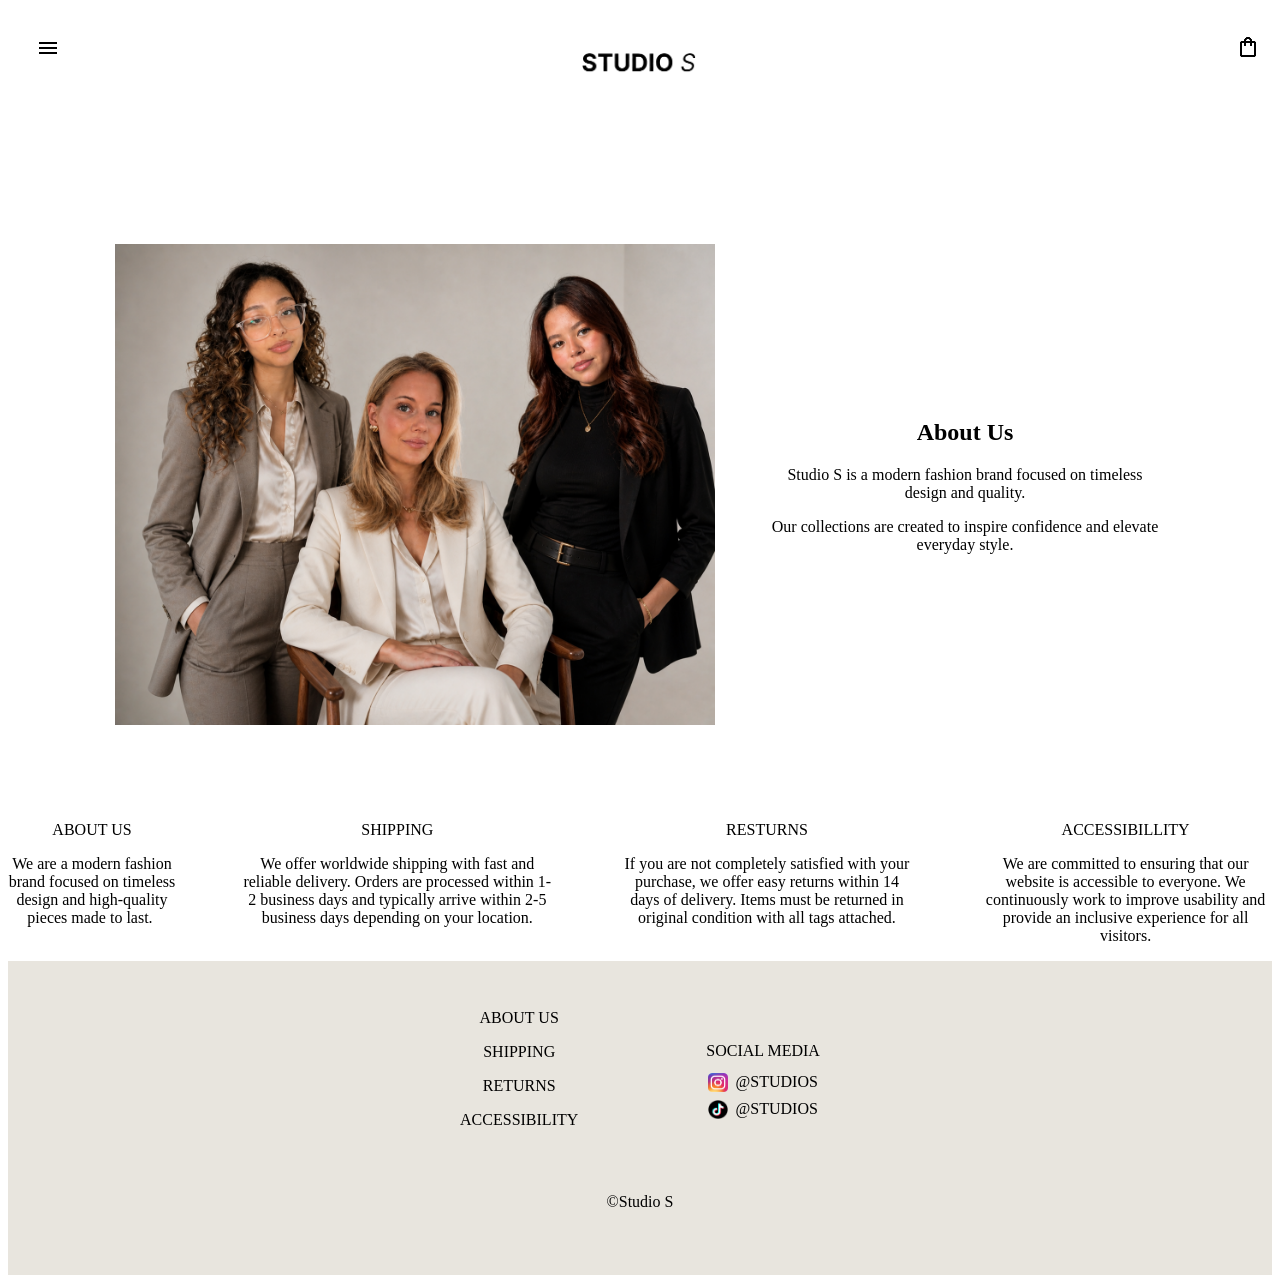
==== StudioS/about.html @ 67a99482 "Group photo on about us" ====
<!doctype html>
<html lang="en">
  <head>
    <meta charset="UTF-8" />
    <meta name="viewport" content="width=device-width, initial-scale=1.0" />
    <title>StudioS</title>
    <link rel="stylesheet" href="../Css/main.css" />
    <script src="../js/main.js" defer></script>
  </head>
  <body>
    <div class="wrapper">
      <nav class="logo">
        <a href="homepage.html">
          <img src="/img/StudioS.png" alt="logotype studioS" class="logotype" />
        </a>
      </nav>
      <div class="logo">
        <h2>LOGO</h2>
      </div>
      <div class="right-menu">
        <button class="menu-button">
          <img src="/img/menu.png" alt="Menu" />
        </button>
        <div class="dropdown-menu">
          <a href="#"><b>Category</b></a>
          <a href="dresses.html">Dresses</a>
          <a href="#">Tops</a>
          <a href="#">Bottom</a>
          <a href="#">Outwear</a>
        </div>
      </div>
    </div>

    <header class="header">
      <nav class="bag">
        <a href="checkout.html">
          <img src="/img/bag.png" alt="Bag" class="bag-icon" />
        </a>
      </nav>
    </header>

    <section class="about">
      <img src="/img/group photo.png" alt="Group photo">

      <div>
        <h2>About Us</h2>
        <p>Studio S is a modern fashion brand focused on timeless design and quality.</p>
        <p>Our collections are created to inspire confidence and elevate everyday style.</p>
      </div>
    </section>

 
   <footer class="about-footer">
          <div class="about-footer-content">

            <div class="about-footer-left">

              <div>
                <p>ABOUT US</p>
                <p> We are a modern fashion brand focused on timeless design and high-quality pieces made to last. </p>
              </div>

              <div>
                <p>SHIPPING</p>
                <p>We offer worldwide shipping with fast and reliable delivery. Orders are processed within 1-2 business days and typically arrive within 2-5 business days depending on your location.</p>
              </div>

               <div>
                <p>RESTURNS</p>
                <p>If you are not completely satisfied with your purchase, we offer easy returns within 14 days of delivery. Items must be returned in original condition with all tags attached.</p>
              </div>

               <div>
                <p>ACCESSIBILLITY</p>
                <p>We are committed to ensuring that our website is accessible to everyone. We continuously work to improve usability and provide an inclusive experience for all visitors.</p>
              </div>
            </div>
    


  <footer class="footer">
      <div class="footer-content">

        <div class="footer-left">
          <a href="about.html" class="about-link">ABOUT US</a>
          <p class="shipping">SHIPPING</p>
          <p>RETURNS</p>
          <p>ACCESSIBILITY</p>
          
        </div>

        <div class="footer-right">
          <p class="social-title">SOCIAL MEDIA</p>

          <div class="social-item">
            <img src="/img/Instagram_icon.png" alt="Instagram" class="social-icon" />
             <span>@STUDIOS</span>
          </div>
        
          <div class="social-item">
            <img src="/img/tiktok_icon.png" alt="TikTok" class="social-icon" />
            <span>@STUDIOS</span>
          </div>

        </div>
      </div>
      
     <p class="copyright">&copy;Studio S</p> 
     
    </footer>
  </body>
</html>




 <!--
          <footer class="about-footer">
          <div class="about-footer-content">

            <div class="about-footer-left">

              <div>
                <p>ABOUT US</p>
                <p> hdjshdhsdhvsdhjoisjfiodso</p>
              </div>

              <div>
                <p>SHIPPING</p>
                <p>jkhvnkjshnvjdfhncvjfnvnjfnvjkfnvjkfn</p>
              </div>

               <div>
                <p>RESTURNS</p>
                <p>jkhvnkjshnvjdfhncvjfnvnjfnvjkfnvjkfn</p>
              </div>

               <div>
                <p>ACCESSIBILLITY</p>
                <p>jkhvnkjshnvjdfhncvjfnvnjfnvjkfnvjkfn</p>
              </div>
              -->
---- Css/main.css ----
/* FOOTER CONTENT */
.footer {
  background: #e8e5de;
  padding: 3rem 5rem;
}

.footer-content {
  display: flex;
  justify-content: center;
  gap: 8rem;
  align-items: center;
}

.footer-left p ,
.footer-right p {
  display: block;
  margin: 0 0 1,2rem 0;
  font-size: 1rem;
}

.social-title {
  margin-bottom: 0.8rem;
}

.social-item {
  display: flex;
  justify-content: center;
  align-items: center;
  gap: 0.5rem;
  margin-bottom: 0.5rem;
}
.footer-right {
  display: flex;
  flex-direction: column;
}

.footer-left,
.footer-right {
  text-align: center;
  margin: 0;
  max-width: 400px;

}


.copyright {
  text-align: center;
  margin-top: 3rem;
}

.social-icon {
  width: 1.2rem;
  height: 1.2rem;
  object-fit: contain;
}

a {
  color: black;
  text-decoration: none;
}

.logotype {
  width: 150px;
  height: auto;
  margin-top: 30px;
}

.bag-icon {
  margin-top: 15px;
}

/*Menu-overlay*/
.wrapper {
  width: 1000px;
  margin: 0 auto;
}

.logo {
  float: none;
  text-align: center;
}

.logo h2 {
  color: white;
}

.bag {
  position: absolute;
  right: 20px;
  top: 20px;
}

.menu-button {
  background-color: transparent;
  color: rgb(0, 0, 0);
  padding: 15px;
  font-size: 15px;
  cursor: pointer;
  border: 1px solid white;
}

.right-menu {
  position: absolute;
  left: 20px;
  top: 20px;
}

.dropdown-menu {
  display: none;
  width: 100vw;
  left: 0;
  right: 0;
  position: absolute;
  background-color: rgb(255, 255, 255);
  min-width: 500px;
  z-index: 5;
}

.dropdown-menu.show {
  display: block;
}

.dropdown-menu a {
  display: block;
  padding: 12px;
  color: rgb(0, 0, 0);
  text-decoration: none;
  text-align: center;
}

.dropdown-menu a:hover {
  background-color: rgb(231, 231, 231);
  color: rgb(0, 0, 0);
}

/*Homepage-header1*/
section.header {
  position: relative;
  width: 100vw;
}

.header1 {
  width: 100vw;
  height: 900px;
  object-fit: cover;
  display: block;
}

.header-text1 {
  position: absolute;
  top: 50px;
  left: 50px;
  text-align: left;
  max-width: 500px;
  color: black;
  z-index: 2;
}

.header-text1 h1 {
  margin: 0 0 10px 0;
  font-size: 70px;
  text-transform: uppercase;
}

.header-text1 p {
  margin: 0;
  font-size: 18px;
  text-decoration: underline;
  cursor: pointer;
  margin-top: -10px;
}

.new-arrivals h2 {
  text-align: center;
  margin-top: 50px;
}

.product-grid {
  display: flex;
  flex-wrap: wrap;
  width: 100%;
}

.product {
  flex: 0 0 25%;
  display: flex;
  flex-direction: column;
  text-align: center;
  box-sizing: border-box;
}

.product img {
  width: 100%;
  height: auto;
  display: block;
}

.product p {
  margin: 15px 0 5px 0;
  font-weight: bold;
  text-transform: uppercase;
  font-size: 14px;
  color: black;
}

.product span {
  margin-bottom: 20px;
  font-size: 14px;
  color: black;
  display: block;
}

.header2 {
  position: relative;
  width: 100vw;
  line-height: 0;
}

.header2-img {
  width: 100vw;
  height: 900px;
  object-fit: cover;
  display: block;
}

.header-text2 {
  position: absolute;
  top: 50%;
  left: 50%;
  transform: translate(-50%, -50%);
  text-align: center;
  color: white;
  width: 100%;
  z-index: 2;
}

.header-text2 h1 {
  margin: 0;
  font-size: 48px;
  text-transform: uppercase;
  letter-spacing: 2px;
}

.denim-edit {
  width: 100%;
  padding: 40px 0 0 0;
}

.denim-edit h2 {
  text-align: center;
  margin-bottom: 30px;
  text-transform: uppercase;
}

.product-grid2 {
  display: flex;
  flex-wrap: wrap;
  width: 100%;
}

.product2 {
  flex: 0 0 25%;
  display: flex;
  flex-direction: column;
  text-align: center;
  box-sizing: border-box;
}

.product2 img {
  width: 100%;
  height: auto;
  display: block;
}

.product2 p {
  margin: 15px 0 5px 0;
  font-weight: bold;
  text-transform: uppercase;
  font-size: 14px;
  color: black;
}

.product2 span {
  margin-bottom: 20px;
  font-size: 14px;
  color: black;
  display: block;
}

/*hover för homepage*/
.product-image-container {
  position: relative;
  width: 100%;
  overflow: hidden;
}

.product-image-container img {
  width: 100%;
  height: auto;
  display: block;
  transition: opacity 0.4s ease;
}

.img-secondary {
  position: absolute;
  top: 0;
  left: 0;
  opacity: 0;
}

.product:hover .img-secondary,
.product2:hover .img-secondary {
  opacity: 1;
}

.product:hover .img-primary,
.product2:hover .img-primary {
  opacity: 0;
}

/*Dresses*/
.category-intro {
  text-align: center;
  max-width: 800px;
  margin: 60px auto;
  padding: 0 20px;
}

.category-intro h2 {
  font-size: 20px;
  letter-spacing: 2px;
  margin-bottom: 10px;
  color: black;
  font-family: Arial, Helvetica, sans-serif;
}

.category-intro p {
  font-size: 16px;
  line-height: 1.6;
  color: black;
  margin: 0;
  margin-bottom: 30px;
  font-family: Arial, Helvetica, sans-serif;
}

.button-group {
  display: flex;
  justify-content: center;
  gap: 15px;
}

.filter-btn {
  display: inline-block;
  padding: 8px 30px;
  border: 1px solid black;
  color: rgb(0, 0, 0);
  text-decoration: none;
  font-size: 12px;
  letter-spacing: 1px;
  transition: all 0.3s ease;
  font-family: Arial, Helvetica, sans-serif;
}

.filter-btn:hover {
  background-color: rgb(241, 241, 241);
  color: #000000;
}

/*Dresses.html*/
.product-grid3,
.product-grid4 {
  display: flex;
  flex-wrap: wrap;
  justify-content: center;
  gap: 30px;
  max-width: 1500px;
  margin: 0 auto;
  padding: 20px;
}

.product-item {
  flex: 1;
  text-align: center;
  display: flex;
  flex-direction: column;
  align-items: center;
}

.product3 img,
.product4 img {
  width: 100%;
  height: auto;
  display: block;
  max-width: 400px;
}

.product-item p {
  margin: 15px 0 5px 0;
  font-weight: bold;
}

.product-item span {
  color: black;
  font-size: 14px;
}

/*Dresses-filter*/
.filter-header {
  display: flex;
  width: 100%;
  margin: 0;
  padding: 0;
  gap: 0;
  overflow: hidden;
}

.half-image {
  flex: 1;
  line-height: 0;
}

.half-image img {
  width: 100%;
  height: 100%;
  object-fit: cover;
  display: block;
}

.header-intro {
  text-align: center;
  max-width: 800px;
  margin: 60px auto;
  padding: 0 20px;
}

.header-intro h2 {
  font-size: 20px;
  letter-spacing: 2px;
  margin-bottom: 10px;
  color: black;
  font-family: Arial, Helvetica, sans-serif;
}

.header-intro p {
  font-size: 16px;
  line-height: 1.6;
  color: black;
  margin: 0;
  margin-bottom: 30px;
  font-family: Arial, Helvetica, sans-serif;
}

.dolce-vita {
  position: relative;
  width: 100%;
  height: 85vh;
  margin: 0;
  padding: 0;
  overflow: hidden;
  display: block;
}

.dolce-image {
  width: 100%;
  height: 100%;
  object-fit: cover;
  display: block;
}

.dolce-text {
  font-size: 20px;
  position: absolute;
  top: 50%;
  right: 10%;
  transform: translateY(-50%);
  z-index: 2;

  text-align: right;
  color: white;
  width: 40%;
  max-width: 500px;
}

/*Dresses-filter hover*/
.product3 {
  position: relative;
  width: 100%;
  overflow: hidden;
  max-width: 400px;
}

.product3 img {
  width: 100%;
  display: block;
  transition: opacity 0.4s ease-in-out;
}

.img-secondary2 {
  position: absolute;
  top: 0;
  left: 0;
  opacity: 0;
}

.product-hover:hover .img-secondary2 {
  opacity: 1;
}

.product-hover:hover .img-primary2 {
  opacity: 1;
}

/* CHECKOUT PAGE */

.checkout-container {
  display: flex;
  padding: 7rem 3rem 3rem;
  min-height: 85rem;
}

.checkout-left,
.checkout-right {
  width: 50%;
}

.checkout-right {
  border-left: 0.1rem solid #999;
  padding-left: 2rem;
}

.checkout-left h3,
.checkout-right h3 {
  font-size: 1.1rem;
  font-weight: normal;
  margin-bottom: 1.2rem;
}

.checkout-left form {
  display: flex;
  flex-wrap: wrap;
  gap: 1.6rem 3rem;
  width: 30rem;
  margin-bottom: 3rem;
}

.checkout-left input {
  width: 13rem;
  border: none;
  border-bottom: 0.1rem solid #777;
  outline: none;
  font-size: 0.9rem;
  padding-bottom: 0.4rem;
}

.checkout-button {
  border: none;
  cursor: pointer;
  font-size: 0.8rem;
  height: 2rem;
  padding: 0 1.2rem;
  margin-right: 0.6rem;
}

.checkout-button:nth-of-type(1) {
  background: black;
  color: white;
}

.checkout-button:nth-of-type(2) {
  background: #ffc439;
  color: #0070ba;
  font-weight: bold;
}

.checkout-left div .checkout-button {
  display: block;
  width: 26.5rem;
  height: 1.7rem;
  margin-top: 8rem;
  background: black;
  color: white;
}

/* RIGHT SIDE */

.product-row {
  display: flex;
  gap: 2rem;
  margin-bottom: 2rem;
}

.checkout-right img {
  width: 6rem;
  height: 9rem;
  object-fit: cover;
  background: #eee;
}

.product-text p {
  font-size: 0.9rem;
  margin-bottom: 0.8rem;
}

.summary-row {
  display: flex;
  justify-content: space-between;
  font-size: 0.9rem;
  margin-bottom: 1rem;
}

.footer {
  clear: both;
}


/* About*/

.about {
  display: flex;
  gap: 50px;
  align-items: center;
  justify-content: center;
  padding: 80px;
}

.about img {
  width: 600px;
}

.about div {
  max-width: 400px;
  text-align: center;
}


.about-footer-right {
  width: 100%;
  text-align: center;
  margin-top: 2rem;

}

.about-footer-left {
  display: flex;
  justify-content: center;
  gap: 4rem;
  flex-wrap: nowrap;
  text-align: center;
 
}
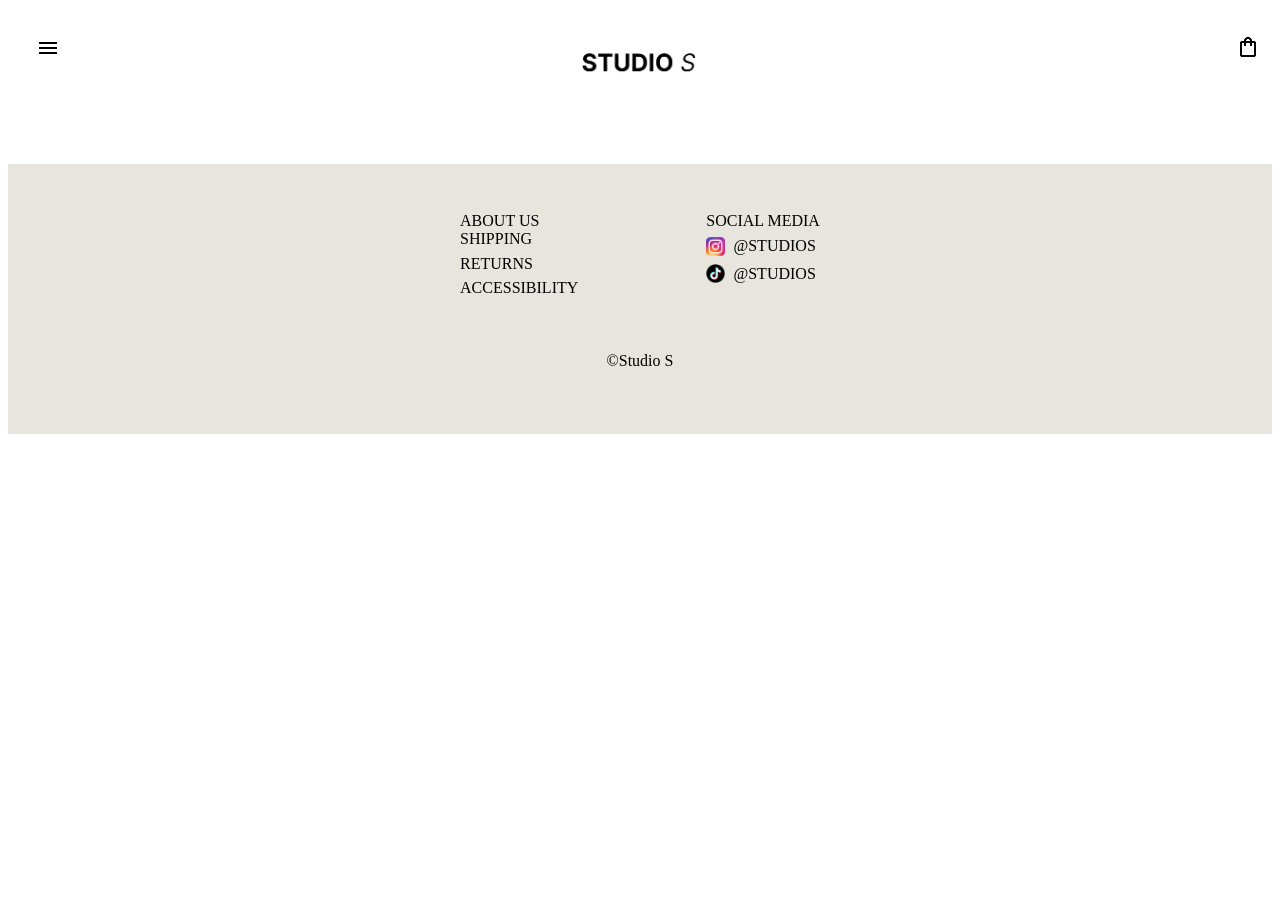
==== commit 1db01578: "Fixed the cart and the overlay" ====
--- a/StudioS/about.html
+++ b/StudioS/about.html
@@ -39,46 +39,9 @@
       </nav>
     </header>
 
-    <section class="about">
-      <img src="/img/group photo.png" alt="Group photo">
+ 
 
-      <div>
-        <h2>About Us</h2>
-        <p>Studio S is a modern fashion brand focused on timeless design and quality.</p>
-        <p>Our collections are created to inspire confidence and elevate everyday style.</p>
-      </div>
-    </section>
-
- 
-   <footer class="about-footer">
-          <div class="about-footer-content">
-
-            <div class="about-footer-left">
-
-              <div>
-                <p>ABOUT US</p>
-                <p> We are a modern fashion brand focused on timeless design and high-quality pieces made to last. </p>
-              </div>
-
-              <div>
-                <p>SHIPPING</p>
-                <p>We offer worldwide shipping with fast and reliable delivery. Orders are processed within 1-2 business days and typically arrive within 2-5 business days depending on your location.</p>
-              </div>
-
-               <div>
-                <p>RESTURNS</p>
-                <p>If you are not completely satisfied with your purchase, we offer easy returns within 14 days of delivery. Items must be returned in original condition with all tags attached.</p>
-              </div>
-
-               <div>
-                <p>ACCESSIBILLITY</p>
-                <p>We are committed to ensuring that our website is accessible to everyone. We continuously work to improve usability and provide an inclusive experience for all visitors.</p>
-              </div>
-            </div>
-    
-
-
-  <footer class="footer">
+      <footer class="footer">
       <div class="footer-content">
 
         <div class="footer-left">
@@ -104,39 +67,39 @@
 
         </div>
       </div>
-      
+
      <p class="copyright">&copy;Studio S</p> 
-     
     </footer>
+
+     <div id="cartOverlay" class="cart-overlay">
+  <div class="cart-drawer">
+    <h2>Your Cart</h2>
+
+    <div class="cart-item">
+      <img src="/img/dress4.png" alt="Sara Dress" />
+
+      <div>
+        <p>Sara Dress</p>
+        <p id="cartSize"></p>
+        <p id="cartPrice">799 SEK</p>
+
+        <div>
+          <button id="minusBtn">-</button>
+          <span id="cartQuantity">1</span>
+          <button id="plusBtn">+</button>
+          <button id="removeBtn">Remove</button>
+        </div>
+      </div>
+    </div>
+
+    <div class="cart-bottom">
+  <p>Subtotal: <span id="cartTotal">799 SEK</span></p>
+
+  <a href="checkout.html">
+    <button class="cart-checkout-btn">Checkout</button>
+  </a>
+</div>
+  </div>
+</div>
   </body>
 </html>
-
-
-
-
- <!--
-          <footer class="about-footer">
-          <div class="about-footer-content">
-
-            <div class="about-footer-left">
-
-              <div>
-                <p>ABOUT US</p>
-                <p> hdjshdhsdhvsdhjoisjfiodso</p>
-              </div>
-
-              <div>
-                <p>SHIPPING</p>
-                <p>jkhvnkjshnvjdfhncvjfnvnjfnvjkfnvjkfn</p>
-              </div>
-
-               <div>
-                <p>RESTURNS</p>
-                <p>jkhvnkjshnvjdfhncvjfnvnjfnvjkfnvjkfn</p>
-              </div>
-
-               <div>
-                <p>ACCESSIBILLITY</p>
-                <p>jkhvnkjshnvjdfhncvjfnvnjfnvjkfnvjkfn</p>
-              </div>
-              -->
--- a/Css/main.css
+++ b/Css/main.css
@@ -8,13 +8,11 @@
   display: flex;
   justify-content: center;
   gap: 8rem;
-  align-items: center;
-}
-
-.footer-left p ,
+  align-items: flex-start;
+}
+.footer-left p,
 .footer-right p {
-  display: block;
-  margin: 0 0 1,2rem 0;
+  margin: 0 0 0.4rem 0;
   font-size: 1rem;
 }
 
@@ -24,7 +22,6 @@
 
 .social-item {
   display: flex;
-  justify-content: center;
   align-items: center;
   gap: 0.5rem;
   margin-bottom: 0.5rem;
@@ -33,15 +30,6 @@
   display: flex;
   flex-direction: column;
 }
-
-.footer-left,
-.footer-right {
-  text-align: center;
-  margin: 0;
-  max-width: 400px;
-
-}
-
 
 .copyright {
   text-align: center;
@@ -133,6 +121,58 @@
   color: rgb(0, 0, 0);
 }
 
+/* CHECKOUT OVERLAY */
+.bag-button {
+  background-color: transparent;
+  color: rgb(0, 0, 0);
+  padding: 15px;
+  font-size: 15px;
+  cursor: pointer;
+  border: 1px solid white;
+}
+.cart-overlay {
+  display: none;
+  position: fixed;
+  inset: 0;
+  background-color: none;
+  z-index: 999;
+}
+
+.cart-drawer {
+  width: 35%;
+  height: 100%;
+  background: white;
+  margin-left: auto;
+  padding: 1rem;
+}
+
+.cart-item {
+  display: flex;
+  gap: 30px;
+}
+
+.cart-item img {
+  width: 150px;
+}
+
+.cart-bottom {
+  background-color: #f5f1e8;
+ 
+}
+
+.cart-checkout-btn {
+  width: 100%;
+  background-color: black;
+  color: white;
+  margin-top: 15px;
+  font-size: 16px;
+}
+.cart-bottom {
+  position: absolute;
+  bottom: 5px;
+  right: 5px;
+  left: 67%;
+}
 /*Homepage-header1*/
 section.header {
   position: relative;
@@ -612,39 +652,177 @@
   clear: both;
 }
 
-
-/* About*/
-
-.about {
-  display: flex;
-  gap: 50px;
-  align-items: center;
-  justify-content: center;
-  padding: 80px;
-}
-
-.about img {
-  width: 600px;
-}
-
-.about div {
-  max-width: 400px;
-  text-align: center;
-}
-
-
-.about-footer-right {
-  width: 100%;
-  text-align: center;
-  margin-top: 2rem;
-
-}
-
-.about-footer-left {
-  display: flex;
-  justify-content: center;
-  gap: 4rem;
-  flex-wrap: nowrap;
-  text-align: center;
- 
-}
+/*product-site*/
+.product-page {
+  display: flex;
+  align-items: flex-start;
+  max-width: 1400px;
+  margin: 0 auto;
+  gap: 60px;
+  padding: 20px;
+}
+
+.image-gallery {
+  flex: 1;
+  display: flex;
+  flex-direction: column;
+  gap: 0;
+}
+
+.image-gallery img {
+  width: 100%;
+  height: auto;
+  display: block;
+  border: none;
+  margin: 0;
+  padding: 0;
+}
+.product-info {
+  flex: 1;
+  position: -webkit-sticky;
+  position: sticky;
+  top: 100px;
+  padding-bottom: 50px;
+}
+
+.add-to-bag {
+  width: 100%;
+  background-color: black;
+  color: white;
+  padding: 15px;
+  border: 1px solid black;
+  cursor: pointer;
+  margin: 20px 0;
+  letter-spacing: 1px;
+  transition: all 0.3s ease;
+}
+
+.add-to-bag:hover {
+  background-color: rgb(95, 95, 95);
+  color: rgb(255, 255, 255);
+}
+
+.size-options {
+  display: flex;
+  gap: 10px;
+  font-size: 0.8rem;
+  margin-bottom: 20px;
+}
+
+.size-item {
+  cursor: pointer;
+  padding: 5px;
+  transition: all 0.2s ease;
+  border-bottom: 1px solid transparent;
+  font-size: 14px;
+}
+
+.size-item.selected {
+  font-weight: bold;
+  border-bottom: 2px solid black;
+}
+.button
+/*Reviews section*/
+.reviews-section {
+  margin-top: 50px;
+  padding-top: 30px;
+  border-top: 1px solid black;
+  text-align: center;
+}
+
+.fit-container {
+  margin-bottom: 40px;
+}
+
+.fit-image {
+  width: 100%;
+  max-width: 350px;
+  height: auto;
+  display: block;
+  margin: 0 auto;
+}
+
+.reviews-main-title {
+  font-size: 1.8rem;
+  font-weight: 500;
+  margin-bottom: 25px;
+  text-transform: none;
+}
+
+.review-post {
+  text-align: left;
+  margin-bottom: 40px;
+  padding: 0 10px;
+}
+
+.review-text {
+  font-size: 1rem;
+  line-height: 1.6;
+  margin: 12px 0;
+}
+
+.stars {
+  font-size: 1.1rem;
+}
+
+.write-review-area {
+  text-align: left;
+  padding: 20px;
+  background-color: #ffffff;
+  border-radius: 4px;
+}
+
+.write-title {
+  font-weight: bold;
+  font-size: 1rem;
+  margin-bottom: 5px;
+}
+
+.write-subtitle {
+  font-size: 0.95rem;
+  color: #414141;
+  margin-bottom: 15px;
+}
+
+.input-group {
+  display: flex;
+  flex-direction: column;
+  gap: 12px;
+}
+
+.review-input,
+.review-textarea {
+  width: 100%;
+  padding: 12px;
+  border: 1px solid #ddd;
+  background-color: white;
+}
+
+.review-textarea {
+  height: 100px;
+  resize: none;
+}
+
+.post-button {
+  background: black;
+  color: white;
+  border: none;
+  padding: 15px;
+  font-weight: bold;
+  letter-spacing: 1px;
+  cursor: pointer;
+  transition: 0.3s;
+  align-self: center;
+  min-width: 600px;
+}
+
+.post-button:hover {
+  background-color: #333;
+}
+
+.more-options {
+  font-size: 1.6rem;
+  text-align: center;
+  margin-top: 50px;
+  line-height: 1.6;
+}
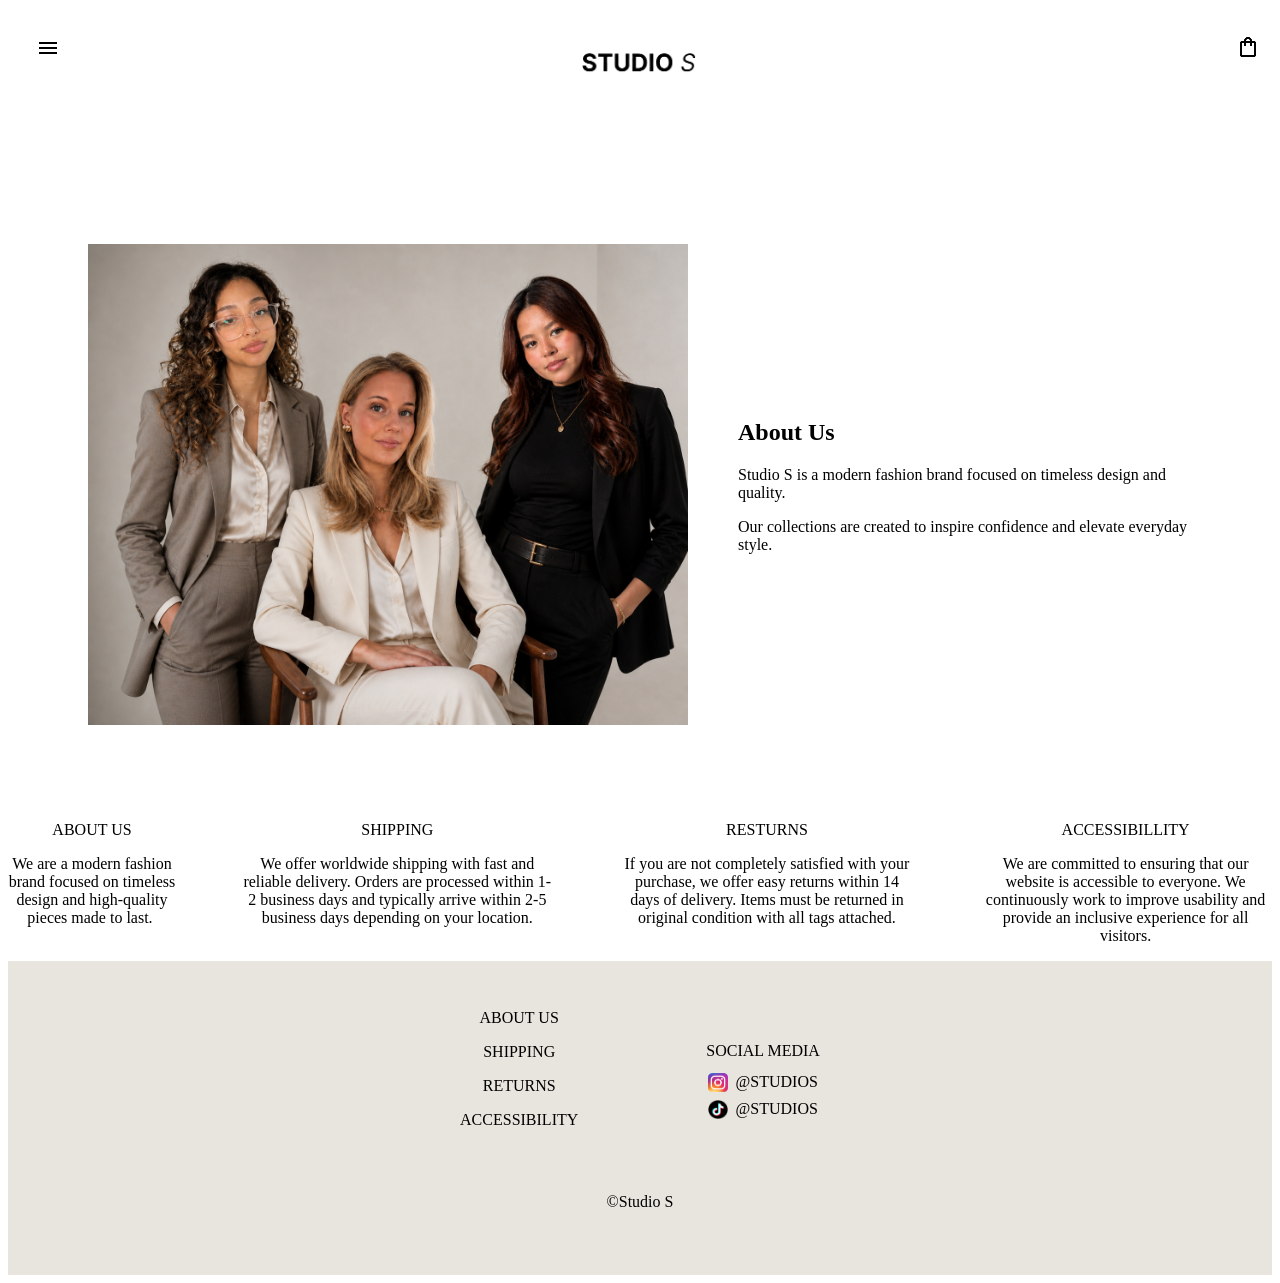
==== commit 28daa7b0: "Merge branch 'main' of https://github.com/Web-Design-Project-2026/web-design-project-2026-group-18" ====
--- a/StudioS/about.html
+++ b/StudioS/about.html
@@ -39,9 +39,46 @@
       </nav>
     </header>
 
+    <section class="about">
+      <img src="/img/group photo.png" alt="Group photo">
+
+      <div>
+        <h2>About Us</h2>
+        <p>Studio S is a modern fashion brand focused on timeless design and quality.</p>
+        <p>Our collections are created to inspire confidence and elevate everyday style.</p>
+      </div>
+    </section>
+
  
+   <footer class="about-footer">
+          <div class="about-footer-content">
 
-      <footer class="footer">
+            <div class="about-footer-left">
+
+              <div>
+                <p>ABOUT US</p>
+                <p> We are a modern fashion brand focused on timeless design and high-quality pieces made to last. </p>
+              </div>
+
+              <div>
+                <p>SHIPPING</p>
+                <p>We offer worldwide shipping with fast and reliable delivery. Orders are processed within 1-2 business days and typically arrive within 2-5 business days depending on your location.</p>
+              </div>
+
+               <div>
+                <p>RESTURNS</p>
+                <p>If you are not completely satisfied with your purchase, we offer easy returns within 14 days of delivery. Items must be returned in original condition with all tags attached.</p>
+              </div>
+
+               <div>
+                <p>ACCESSIBILLITY</p>
+                <p>We are committed to ensuring that our website is accessible to everyone. We continuously work to improve usability and provide an inclusive experience for all visitors.</p>
+              </div>
+            </div>
+    
+
+
+  <footer class="footer">
       <div class="footer-content">
 
         <div class="footer-left">
@@ -67,8 +104,9 @@
 
         </div>
       </div>
-
+      
      <p class="copyright">&copy;Studio S</p> 
+     
     </footer>
 
      <div id="cartOverlay" class="cart-overlay">
@@ -103,3 +141,33 @@
 </div>
   </body>
 </html>
+
+
+
+
+ <!--
+          <footer class="about-footer">
+          <div class="about-footer-content">
+
+            <div class="about-footer-left">
+
+              <div>
+                <p>ABOUT US</p>
+                <p> hdjshdhsdhvsdhjoisjfiodso</p>
+              </div>
+
+              <div>
+                <p>SHIPPING</p>
+                <p>jkhvnkjshnvjdfhncvjfnvnjfnvjkfnvjkfn</p>
+              </div>
+
+               <div>
+                <p>RESTURNS</p>
+                <p>jkhvnkjshnvjdfhncvjfnvnjfnvjkfnvjkfn</p>
+              </div>
+
+               <div>
+                <p>ACCESSIBILLITY</p>
+                <p>jkhvnkjshnvjdfhncvjfnvnjfnvjkfnvjkfn</p>
+              </div>
+              -->
--- a/Css/main.css
+++ b/Css/main.css
@@ -8,11 +8,13 @@
   display: flex;
   justify-content: center;
   gap: 8rem;
-  align-items: flex-start;
-}
-.footer-left p,
+  align-items: center;
+}
+
+.footer-left p ,
 .footer-right p {
-  margin: 0 0 0.4rem 0;
+  display: block;
+  margin: 0 0 1,2rem 0;
   font-size: 1rem;
 }
 
@@ -22,6 +24,7 @@
 
 .social-item {
   display: flex;
+  justify-content: center;
   align-items: center;
   gap: 0.5rem;
   margin-bottom: 0.5rem;
@@ -30,6 +33,15 @@
   display: flex;
   flex-direction: column;
 }
+
+.footer-left,
+.footer-right {
+  text-align: center;
+  margin: 0;
+  max-width: 400px;
+
+}
+
 
 .copyright {
   text-align: center;
@@ -652,22 +664,21 @@
   clear: both;
 }
 
-/*product-site*/
-.product-page {
-  display: flex;
-  align-items: flex-start;
-  max-width: 1400px;
-  margin: 0 auto;
-  gap: 60px;
-  padding: 20px;
-}
-
-.image-gallery {
-  flex: 1;
-  display: flex;
-  flex-direction: column;
-  gap: 0;
-}
+
+/* About*/
+
+.about {
+  display: flex;
+  gap: 50px;
+  align-items: center;
+  justify-content: center;
+  padding: 80px;
+}
+
+.about img {
+  width: 600px;
+}
+
 
 .image-gallery img {
   width: 100%;
@@ -727,102 +738,21 @@
   margin-top: 50px;
   padding-top: 30px;
   border-top: 1px solid black;
-  text-align: center;
-}
-
-.fit-container {
-  margin-bottom: 40px;
-}
-
-.fit-image {
-  width: 100%;
-  max-width: 350px;
-  height: auto;
-  display: block;
-  margin: 0 auto;
-}
-
-.reviews-main-title {
-  font-size: 1.8rem;
-  font-weight: 500;
-  margin-bottom: 25px;
-  text-transform: none;
-}
-
-.review-post {
-  text-align: left;
-  margin-bottom: 40px;
-  padding: 0 10px;
-}
-
-.review-text {
-  font-size: 1rem;
-  line-height: 1.6;
-  margin: 12px 0;
-}
-
-.stars {
-  font-size: 1.1rem;
-}
-
-.write-review-area {
-  text-align: left;
-  padding: 20px;
-  background-color: #ffffff;
-  border-radius: 4px;
-}
-
-.write-title {
-  font-weight: bold;
-  font-size: 1rem;
-  margin-bottom: 5px;
-}
-
-.write-subtitle {
-  font-size: 0.95rem;
-  color: #414141;
-  margin-bottom: 15px;
-}
-
-.input-group {
-  display: flex;
-  flex-direction: column;
-  gap: 12px;
-}
-
-.review-input,
-.review-textarea {
-  width: 100%;
-  padding: 12px;
-  border: 1px solid #ddd;
-  background-color: white;
-}
-
-.review-textarea {
-  height: 100px;
-  resize: none;
-}
-
-.post-button {
-  background: black;
-  color: white;
-  border: none;
-  padding: 15px;
-  font-weight: bold;
-  letter-spacing: 1px;
-  cursor: pointer;
-  transition: 0.3s;
-  align-self: center;
-  min-width: 600px;
-}
-
-.post-button:hover {
-  background-color: #333;
-}
-
-.more-options {
-  font-size: 1.6rem;
-  text-align: center;
-  margin-top: 50px;
-  line-height: 1.6;
-}
+}
+
+
+.about-footer-right {
+  width: 100%;
+  text-align: center;
+  margin-top: 2rem;
+
+}
+
+.about-footer-left {
+  display: flex;
+  justify-content: center;
+  gap: 4rem;
+  flex-wrap: nowrap;
+  text-align: center;
+ 
+}
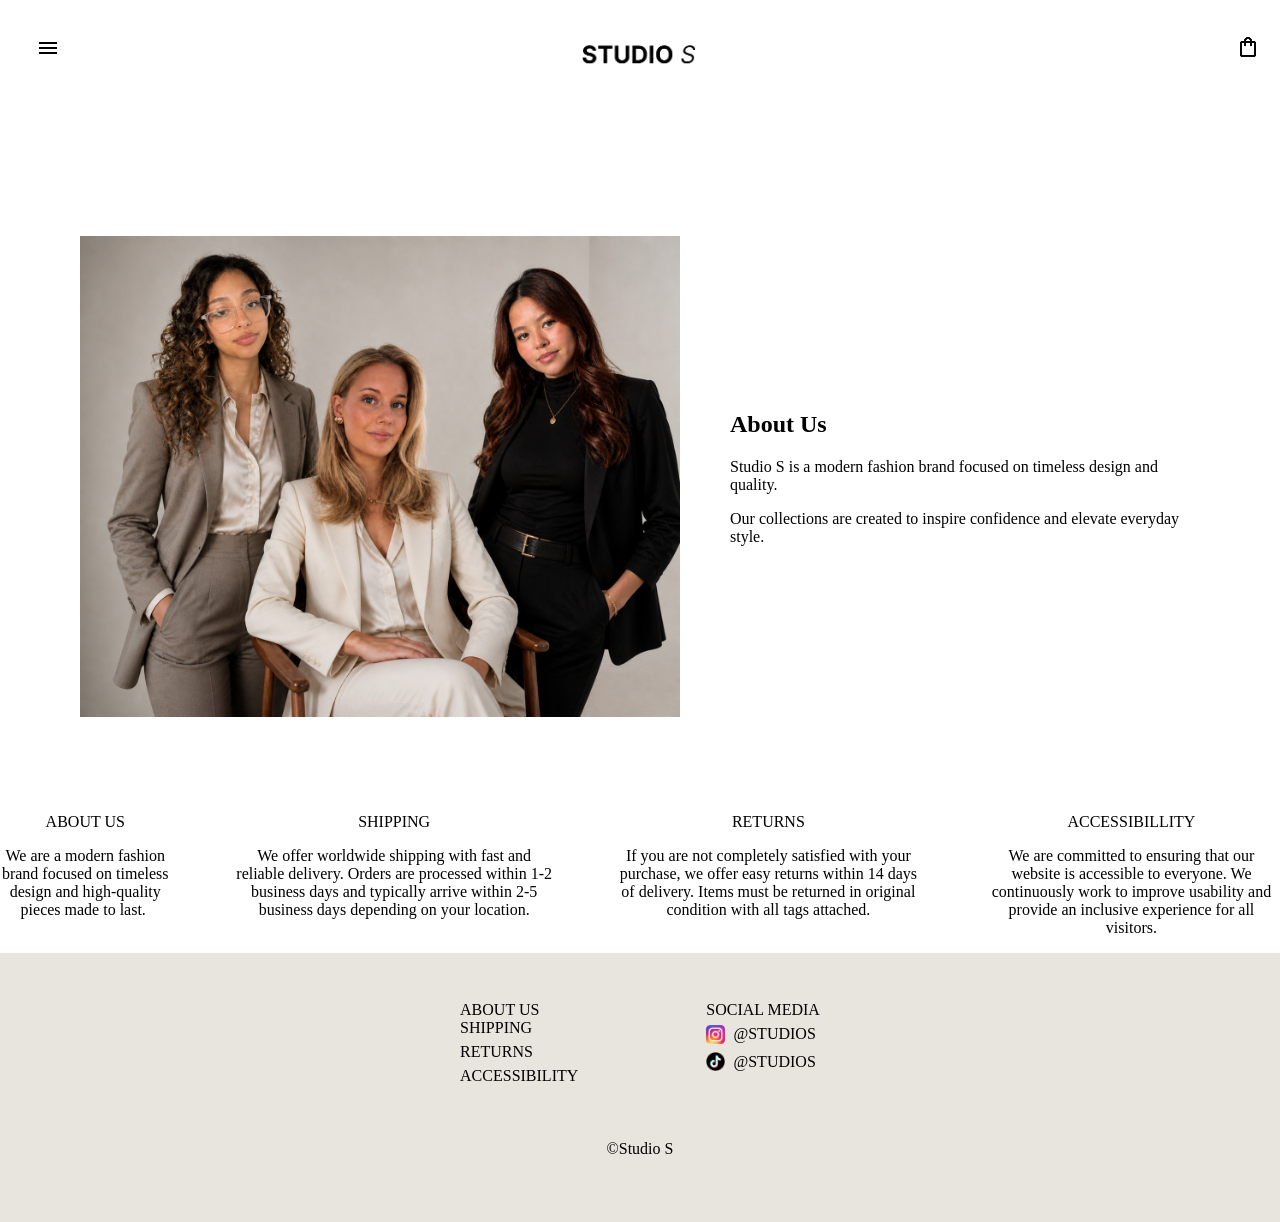
==== commit ffa1211e: "Fixed breakpoints" ====
--- a/StudioS/about.html
+++ b/StudioS/about.html
@@ -62,17 +62,28 @@
 
               <div>
                 <p>SHIPPING</p>
-                <p>We offer worldwide shipping with fast and reliable delivery. Orders are processed within 1-2 business days and typically arrive within 2-5 business days depending on your location.</p>
+                <p>
+                  We offer worldwide shipping with fast and reliable delivery.
+                  Orders are processed within 1-2 business days and typically arrive within
+                  2-5 business days depending on your location.
+                </p>
               </div>
 
                <div>
-                <p>RESTURNS</p>
-                <p>If you are not completely satisfied with your purchase, we offer easy returns within 14 days of delivery. Items must be returned in original condition with all tags attached.</p>
+                <p>RETURNS</p>
+                <p>
+                  If you are not completely satisfied with your purchase, we offer easy 
+                  returns within 14 days of delivery. Items must be returned in original 
+                  condition with all tags attached.
+                </p>
               </div>
 
                <div>
                 <p>ACCESSIBILLITY</p>
-                <p>We are committed to ensuring that our website is accessible to everyone. We continuously work to improve usability and provide an inclusive experience for all visitors.</p>
+                <p>
+                  We are committed to ensuring that our website is accessible to everyone. 
+                  We continuously work to improve usability and provide an inclusive experience
+                  for all visitors.</p>
               </div>
             </div>
     
@@ -143,31 +154,3 @@
 </html>
 
 
-
-
- <!--
-          <footer class="about-footer">
-          <div class="about-footer-content">
-
-            <div class="about-footer-left">
-
-              <div>
-                <p>ABOUT US</p>
-                <p> hdjshdhsdhvsdhjoisjfiodso</p>
-              </div>
-
-              <div>
-                <p>SHIPPING</p>
-                <p>jkhvnkjshnvjdfhncvjfnvnjfnvjkfnvjkfn</p>
-              </div>
-
-               <div>
-                <p>RESTURNS</p>
-                <p>jkhvnkjshnvjdfhncvjfnvnjfnvjkfnvjkfn</p>
-              </div>
-
-               <div>
-                <p>ACCESSIBILLITY</p>
-                <p>jkhvnkjshnvjdfhncvjfnvnjfnvjkfnvjkfn</p>
-              </div>
-              -->
--- a/Css/main.css
+++ b/Css/main.css
@@ -1,5 +1,20 @@
-/* FOOTER CONTENT */
+/* GENERAL */
+* {
+  box-sizing: border-box;
+}
+
+body {
+  margin: 0;
+}
+
+a {
+  color: black;
+  text-decoration: none;
+}
+
+/* FOOTER */
 .footer {
+  clear: both;
   background: #e8e5de;
   padding: 3rem 5rem;
 }
@@ -8,14 +23,18 @@
   display: flex;
   justify-content: center;
   gap: 8rem;
-  align-items: center;
-}
-
-.footer-left p ,
+  align-items: flex-start;
+}
+
+.footer-left p,
 .footer-right p {
-  display: block;
-  margin: 0 0 1,2rem 0;
+  margin: 0 0 0.4rem 0;
   font-size: 1rem;
+}
+
+.footer-right {
+  display: flex;
+  flex-direction: column;
 }
 
 .social-title {
@@ -24,28 +43,9 @@
 
 .social-item {
   display: flex;
-  justify-content: center;
   align-items: center;
   gap: 0.5rem;
   margin-bottom: 0.5rem;
-}
-.footer-right {
-  display: flex;
-  flex-direction: column;
-}
-
-.footer-left,
-.footer-right {
-  text-align: center;
-  margin: 0;
-  max-width: 400px;
-
-}
-
-
-.copyright {
-  text-align: center;
-  margin-top: 3rem;
 }
 
 .social-icon {
@@ -54,24 +54,14 @@
   object-fit: contain;
 }
 
-a {
-  color: black;
-  text-decoration: none;
-}
-
-.logotype {
-  width: 150px;
-  height: auto;
-  margin-top: 30px;
-}
-
-.bag-icon {
-  margin-top: 15px;
-}
-
-/*Menu-overlay*/
+.copyright {
+  text-align: center;
+  margin-top: 3rem;
+}
+
+/* MENU */
 .wrapper {
-  width: 1000px;
+  width: 62.5rem;
   margin: 0 auto;
 }
 
@@ -84,69 +74,78 @@
   color: white;
 }
 
+.logotype {
+  width: 9.375rem;
+  height: auto;
+  margin-top: 1.875rem;
+}
+
+.right-menu {
+  position: absolute;
+  left: 20px;
+  top: 20px;
+}
+
+.menu-button {
+  background: transparent;
+  color: black;
+  padding: 15px;
+  font-size: 15px;
+  cursor: pointer;
+  border: 1px solid white;
+}
+
+.dropdown-menu {
+  display: none;
+  width: 100vw;
+  left: -1.4rem;
+  right: 0;
+  position: absolute;
+  background: white;
+  min-width: 600px;
+  z-index: 5;
+}
+
+.dropdown-menu.show {
+  display: block;
+}
+
+.dropdown-menu a {
+  display: block;
+  padding: 12px;
+  color: black;
+  text-align: center;
+}
+
+.dropdown-menu a:hover {
+  background: #e7e7e7;
+}
+
+/* BAG / CART */
 .bag {
   position: absolute;
   right: 20px;
   top: 20px;
 }
 
-.menu-button {
-  background-color: transparent;
-  color: rgb(0, 0, 0);
+.bag-icon {
+  margin-top: 15px;
+}
+
+.bag-button {
+  background: transparent;
+  color: black;
   padding: 15px;
   font-size: 15px;
   cursor: pointer;
   border: 1px solid white;
 }
 
-.right-menu {
-  position: absolute;
-  left: 20px;
-  top: 20px;
-}
-
-.dropdown-menu {
-  display: none;
-  width: 100vw;
-  left: 0;
-  right: 0;
-  position: absolute;
-  background-color: rgb(255, 255, 255);
-  min-width: 500px;
-  z-index: 5;
-}
-
-.dropdown-menu.show {
-  display: block;
-}
-
-.dropdown-menu a {
-  display: block;
-  padding: 12px;
-  color: rgb(0, 0, 0);
-  text-decoration: none;
-  text-align: center;
-}
-
-.dropdown-menu a:hover {
-  background-color: rgb(231, 231, 231);
-  color: rgb(0, 0, 0);
-}
-
-/* CHECKOUT OVERLAY */
-.bag-button {
-  background-color: transparent;
-  color: rgb(0, 0, 0);
-  padding: 15px;
-  font-size: 15px;
-  cursor: pointer;
-  border: 1px solid white;
-}
 .cart-overlay {
   display: none;
   position: fixed;
   inset: 0;
-  background-color: none;
+  background: transparent;
   z-index: 999;
 }
 
@@ -167,31 +166,36 @@
   width: 150px;
 }
 
-.cart-bottom {
-  background-color: #f5f1e8;
- 
-}
-
 .cart-checkout-btn {
   width: 100%;
-  background-color: black;
+  background: black;
   color: white;
   margin-top: 15px;
   font-size: 16px;
 }
+
 .cart-bottom {
+  background: #f5f1e8;
   position: absolute;
   bottom: 5px;
   right: 5px;
-  left: 67%;
-}
-/*Homepage-header1*/
+  left: 63.5%;
+}
+
+.cart-bottom p {
+  text-align: center;
+  padding: 10px;
+  font-size: 14px;
+}
+
+/* HOMEPAGE HEADER */
 section.header {
   position: relative;
   width: 100vw;
 }
 
-.header1 {
+.header1,
+.header2-img {
   width: 100vw;
   height: 900px;
   object-fit: cover;
@@ -215,64 +219,16 @@
 }
 
 .header-text1 p {
-  margin: 0;
+  margin: -10px 0 0 0;
   font-size: 18px;
   text-decoration: underline;
   cursor: pointer;
-  margin-top: -10px;
-}
-
-.new-arrivals h2 {
-  text-align: center;
-  margin-top: 50px;
-}
-
-.product-grid {
-  display: flex;
-  flex-wrap: wrap;
-  width: 100%;
-}
-
-.product {
-  flex: 0 0 25%;
-  display: flex;
-  flex-direction: column;
-  text-align: center;
-  box-sizing: border-box;
-}
-
-.product img {
-  width: 100%;
-  height: auto;
-  display: block;
-}
-
-.product p {
-  margin: 15px 0 5px 0;
-  font-weight: bold;
-  text-transform: uppercase;
-  font-size: 14px;
-  color: black;
-}
-
-.product span {
-  margin-bottom: 20px;
-  font-size: 14px;
-  color: black;
-  display: block;
 }
 
 .header2 {
   position: relative;
   width: 100vw;
   line-height: 0;
-}
-
-.header2-img {
-  width: 100vw;
-  height: 900px;
-  object-fit: cover;
-  display: block;
 }
 
 .header-text2 {
@@ -293,37 +249,42 @@
   letter-spacing: 2px;
 }
 
+/* PRODUCT GRIDS */
+.new-arrivals h2,
+.denim-edit h2 {
+  text-align: center;
+  margin-top: 50px;
+  text-transform: uppercase;
+}
+
 .denim-edit {
   width: 100%;
-  padding: 40px 0 0 0;
-}
-
-.denim-edit h2 {
-  text-align: center;
-  margin-bottom: 30px;
-  text-transform: uppercase;
-}
-
+  padding-top: 40px;
+}
+
+.product-grid,
 .product-grid2 {
   display: flex;
   flex-wrap: wrap;
   width: 100%;
 }
 
+.product,
 .product2 {
   flex: 0 0 25%;
   display: flex;
   flex-direction: column;
   text-align: center;
-  box-sizing: border-box;
-}
-
+}
+
+.product img,
 .product2 img {
   width: 100%;
   height: auto;
   display: block;
 }
 
+.product p,
 .product2 p {
   margin: 15px 0 5px 0;
   font-weight: bold;
@@ -332,6 +293,7 @@
   color: black;
 }
 
+.product span,
 .product2 span {
   margin-bottom: 20px;
   font-size: 14px;
@@ -339,7 +301,7 @@
   display: block;
 }
 
-/*hover för homepage*/
+/* PRODUCT HOVER */
 .product-image-container {
   position: relative;
   width: 100%;
@@ -370,15 +332,17 @@
   opacity: 0;
 }
 
-/*Dresses*/
-.category-intro {
+/* CATEGORY INTRO */
+.category-intro,
+.header-intro {
   text-align: center;
   max-width: 800px;
   margin: 60px auto;
   padding: 0 20px;
 }
 
-.category-intro h2 {
+.category-intro h2,
+.header-intro h2 {
   font-size: 20px;
   letter-spacing: 2px;
   margin-bottom: 10px;
@@ -386,12 +350,12 @@
   font-family: Arial, Helvetica, sans-serif;
 }
 
-.category-intro p {
+.category-intro p,
+.header-intro p {
   font-size: 16px;
   line-height: 1.6;
   color: black;
-  margin: 0;
-  margin-bottom: 30px;
+  margin: 0 0 30px 0;
   font-family: Arial, Helvetica, sans-serif;
 }
 
@@ -405,20 +369,17 @@
   display: inline-block;
   padding: 8px 30px;
   border: 1px solid black;
-  color: rgb(0, 0, 0);
-  text-decoration: none;
+  color: black;
   font-size: 12px;
   letter-spacing: 1px;
-  transition: all 0.3s ease;
   font-family: Arial, Helvetica, sans-serif;
 }
 
 .filter-btn:hover {
-  background-color: rgb(241, 241, 241);
-  color: #000000;
-}
-
-/*Dresses.html*/
+  background: #f1f1f1;
+}
+
+/* DRESSES PAGE */
 .product-grid3,
 .product-grid4 {
   display: flex;
@@ -438,6 +399,14 @@
   align-items: center;
 }
 
+.product3,
+.product4 {
+  position: relative;
+  width: 100%;
+  max-width: 400px;
+  overflow: hidden;
+}
+
 .product3 img,
 .product4 img {
   width: 100%;
@@ -456,13 +425,10 @@
   font-size: 14px;
 }
 
-/*Dresses-filter*/
+/* DRESSES FILTER */
 .filter-header {
   display: flex;
   width: 100%;
-  margin: 0;
-  padding: 0;
-  gap: 0;
   overflow: hidden;
 }
 
@@ -478,38 +444,12 @@
   display: block;
 }
 
-.header-intro {
-  text-align: center;
-  max-width: 800px;
-  margin: 60px auto;
-  padding: 0 20px;
-}
-
-.header-intro h2 {
-  font-size: 20px;
-  letter-spacing: 2px;
-  margin-bottom: 10px;
-  color: black;
-  font-family: Arial, Helvetica, sans-serif;
-}
-
-.header-intro p {
-  font-size: 16px;
-  line-height: 1.6;
-  color: black;
-  margin: 0;
-  margin-bottom: 30px;
-  font-family: Arial, Helvetica, sans-serif;
-}
-
+/* DOLCE SECTION */
 .dolce-vita {
   position: relative;
   width: 100%;
   height: 85vh;
-  margin: 0;
-  padding: 0;
   overflow: hidden;
-  display: block;
 }
 
 .dolce-image {
@@ -525,25 +465,14 @@
   top: 50%;
   right: 10%;
   transform: translateY(-50%);
-  z-index: 2;
-
   text-align: right;
   color: white;
   width: 40%;
   max-width: 500px;
 }
 
-/*Dresses-filter hover*/
-.product3 {
-  position: relative;
-  width: 100%;
-  overflow: hidden;
-  max-width: 400px;
-}
-
+/* DRESSES HOVER */
 .product3 img {
-  width: 100%;
-  display: block;
   transition: opacity 0.4s ease-in-out;
 }
 
@@ -558,12 +487,7 @@
   opacity: 1;
 }
 
-.product-hover:hover .img-primary2 {
-  opacity: 1;
-}
-
 /* CHECKOUT PAGE */
-
 .checkout-container {
   display: flex;
   padding: 7rem 3rem 3rem;
@@ -575,8 +499,12 @@
   width: 50%;
 }
 
+.checkout-left {
+  padding-right: 2rem;
+}
+
 .checkout-right {
-  border-left: 0.1rem solid #999;
+  border-left: 1px solid #999;
   padding-left: 2rem;
 }
 
@@ -587,7 +515,7 @@
   margin-bottom: 1.2rem;
 }
 
-.checkout-left form {
+.checkout-right form {
   display: flex;
   flex-wrap: wrap;
   gap: 1.6rem 3rem;
@@ -595,10 +523,10 @@
   margin-bottom: 3rem;
 }
 
-.checkout-left input {
+.checkout-right input {
   width: 13rem;
   border: none;
-  border-bottom: 0.1rem solid #777;
+  border-bottom: 1px solid #777;
   outline: none;
   font-size: 0.9rem;
   padding-bottom: 0.4rem;
@@ -624,24 +552,23 @@
   font-weight: bold;
 }
 
-.checkout-left div .checkout-button {
-  display: block;
-  width: 26.5rem;
+.checkout-right div .checkout-button {
+  display: block;
+  width: 100%;
+  max-width: 26.5rem;
   height: 1.7rem;
   margin-top: 8rem;
   background: black;
   color: white;
 }
 
-/* RIGHT SIDE */
-
 .product-row {
   display: flex;
   gap: 2rem;
   margin-bottom: 2rem;
 }
 
-.checkout-right img {
+.checkout-left img {
   width: 6rem;
   height: 9rem;
   object-fit: cover;
@@ -660,13 +587,7 @@
   margin-bottom: 1rem;
 }
 
-.footer {
-  clear: both;
-}
-
-
-/* About*/
-
+/* ABOUT PAGE */
 .about {
   display: flex;
   gap: 50px;
@@ -679,18 +600,29 @@
   width: 600px;
 }
 
+/* PRODUCT PAGE */
+.product-page {
+  display: flex;
+  align-items: flex-start;
+  gap: 50px;
+  padding: 50px;
+}
+
+.image-gallery {
+  width: 50%;
+  display: flex;
+  flex-direction: column;
+  gap: 10px;
+}
 
 .image-gallery img {
   width: 100%;
   height: auto;
   display: block;
-  border: none;
-  margin: 0;
-  padding: 0;
-}
+}
+
 .product-info {
   flex: 1;
-  position: -webkit-sticky;
   position: sticky;
   top: 100px;
   padding-bottom: 50px;
@@ -698,19 +630,17 @@
 
 .add-to-bag {
   width: 100%;
-  background-color: black;
+  background: black;
   color: white;
   padding: 15px;
   border: 1px solid black;
   cursor: pointer;
   margin: 20px 0;
   letter-spacing: 1px;
-  transition: all 0.3s ease;
 }
 
 .add-to-bag:hover {
-  background-color: rgb(95, 95, 95);
-  color: rgb(255, 255, 255);
+  background: #5f5f5f;
 }
 
 .size-options {
@@ -720,39 +650,352 @@
   margin-bottom: 20px;
 }
 
-.size-item {
+.size-options {
+  display: flex;
+  justify-content: center;
+  gap: 24px;
+}
+
+.size-btn {
+  border: none;
+  background: transparent;
+  padding: 0 4px 6px;
+  font-size: 16px;
+  font-weight: 400;
+  color: #000;
   cursor: pointer;
-  padding: 5px;
-  transition: all 0.2s ease;
-  border-bottom: 1px solid transparent;
-  font-size: 14px;
-}
-
-.size-item.selected {
-  font-weight: bold;
-  border-bottom: 2px solid black;
-}
-.button
-/*Reviews section*/
+  border-bottom: 2px solid transparent;
+  transition: border-color 0.2s ease;
+}
+
+.size-btn:hover {
+  border-bottom: 2px solid #000;
+}
+
+.size-btn.active {
+  font-weight: 700;
+  border-bottom: 2px solid #000;
+}
+
+/* REVIEWS */
 .reviews-section {
   margin-top: 50px;
   padding-top: 30px;
   border-top: 1px solid black;
-}
-
+  text-align: center;
+}
 
 .about-footer-right {
   width: 100%;
   text-align: center;
   margin-top: 2rem;
-
 }
 
 .about-footer-left {
   display: flex;
   justify-content: center;
   gap: 4rem;
-  flex-wrap: nowrap;
-  text-align: center;
- 
-}
+  text-align: center;
+}
+
+.fit-container {
+  margin-bottom: 40px;
+}
+
+.fit-image {
+  width: 100%;
+  max-width: 350px;
+  height: auto;
+  display: block;
+  margin: 0 auto;
+}
+
+.reviews-main-title {
+  font-size: 1.8rem;
+  font-weight: 500;
+  margin-bottom: 25px;
+}
+
+.review-post {
+  text-align: left;
+  margin-bottom: 40px;
+  padding: 0 10px;
+}
+
+.review-text {
+  font-size: 1rem;
+  line-height: 1.6;
+  margin: 12px 0;
+}
+
+.stars {
+  font-size: 1.1rem;
+}
+
+.write-review-area {
+  text-align: left;
+  padding: 20px;
+  background: white;
+  border-radius: 4px;
+}
+
+.write-title {
+  font-weight: bold;
+  font-size: 1rem;
+  margin-bottom: 5px;
+}
+
+.write-subtitle {
+  font-size: 0.95rem;
+  color: #414141;
+  margin-bottom: 15px;
+}
+
+.input-group {
+  display: flex;
+  flex-direction: column;
+  gap: 12px;
+}
+
+.review-input,
+.review-textarea {
+  width: 100%;
+  padding: 12px;
+  border: 1px solid #ddd;
+  background: white;
+}
+
+.review-textarea {
+  height: 100px;
+  resize: none;
+}
+
+.post-button {
+  background: black;
+  color: white;
+  border: none;
+  padding: 15px;
+  font-weight: bold;
+  letter-spacing: 1px;
+  cursor: pointer;
+  min-width: 600px;
+}
+
+.post-button:hover {
+  background: #333;
+}
+
+.more-options {
+  font-size: 1.6rem;
+  text-align: center;
+  margin-top: 50px;
+  line-height: 1.6;
+}
+
+/* RESPONSIVE */
+
+/* Tablets */
+@media (max-width: 1024px) {
+  .wrapper {
+    width: 100%;
+  }
+
+  .footer {
+    padding: 3rem 2rem;
+  }
+
+  .footer-content {
+    gap: 4rem;
+  }
+
+  .header1,
+  .header2-img {
+    height: 700px;
+  }
+
+  .header-text1 h1 {
+    font-size: 50px;
+  }
+
+  .product,
+  .product2 {
+    flex: 0 0 50%;
+  }
+
+  .cart-drawer {
+    width: 50%;
+  }
+
+  .cart-bottom {
+    left: 50%;
+  }
+
+  .checkout-container {
+    padding: 6rem 2rem 3rem;
+    gap: 2rem;
+  }
+
+  .checkout-left form {
+    width: 100%;
+  }
+
+  .checkout-left input {
+    width: 100%;
+  }
+
+  .about {
+    padding: 50px;
+    gap: 30px;
+  }
+
+  .about img {
+    width: 450px;
+  }
+
+  .product-page {
+    gap: 30px;
+    padding: 30px;
+  }
+}
+
+/* Mobile */
+@media (max-width: 768px) {
+  .dropdown-menu {
+    min-width: 100%;
+  }
+
+  .header1,
+  .header2-img {
+    height: 550px;
+  }
+
+  .header-text1 {
+    top: 90px;
+    left: 25px;
+    max-width: 320px;
+  }
+
+  .header-text1 h1 {
+    font-size: 38px;
+  }
+
+  .header-text2 h1 {
+    font-size: 32px;
+  }
+
+  .product,
+  .product2 {
+    flex: 0 0 50%;
+  }
+
+  .product-grid3,
+  .product-grid4 {
+    gap: 20px;
+    padding: 10px;
+  }
+
+  .product-item {
+    flex: 0 0 45%;
+  }
+
+  .product-page {
+    display: block;
+    padding: 0;
+  }
+
+  .image-gallery {
+    width: 100%;
+    display: flex;
+    flex-direction: row;
+    overflow-x: scroll;
+    gap: 0;
+  }
+
+  .image-gallery img {
+    width: 100%;
+    min-width: 100%;
+    height: auto;
+  }
+
+  .product-info {
+    width: 100%;
+    padding: 20px;
+    position: static;
+  }
+
+  .checkout-container {
+    flex-direction: column;
+    padding: 5rem 1.5rem 3rem;
+    min-height: auto;
+  }
+
+  .checkout-left,
+  .checkout-right {
+    width: 100%;
+  }
+
+  .checkout-left {
+    padding-right: 0;
+  }
+
+  .checkout-right {
+    border-left: none;
+    border-top: 1px solid #999;
+    padding-left: 0;
+    padding-top: 2rem;
+    margin-top: 2rem;
+  }
+
+  .checkout-left form {
+    width: 100%;
+  }
+
+  .checkout-left input {
+    width: 100%;
+  }
+
+  .checkout-button {
+    width: 20%;
+    margin-bottom: 10px;
+  }
+
+  .checkout-left div .checkout-button {
+    width: 100%;
+    max-width: none;
+    margin-top: 3rem;
+  }
+
+  .filter-header {
+    flex-direction: column;
+  }
+
+  .dolce-text {
+    width: 80%;
+    right: 10%;
+    text-align: center;
+  }
+
+  .cart-drawer {
+    width: 80%;
+  }
+
+  .cart-bottom {
+    left: 20%;
+  }
+
+  .about {
+    flex-direction: column;
+    padding: 30px 20px;
+    text-align: center;
+  }
+
+  .about img {
+    width: 100%;
+  }
+
+  .post-button {
+    min-width: 100%;
+  }
+}
+
+
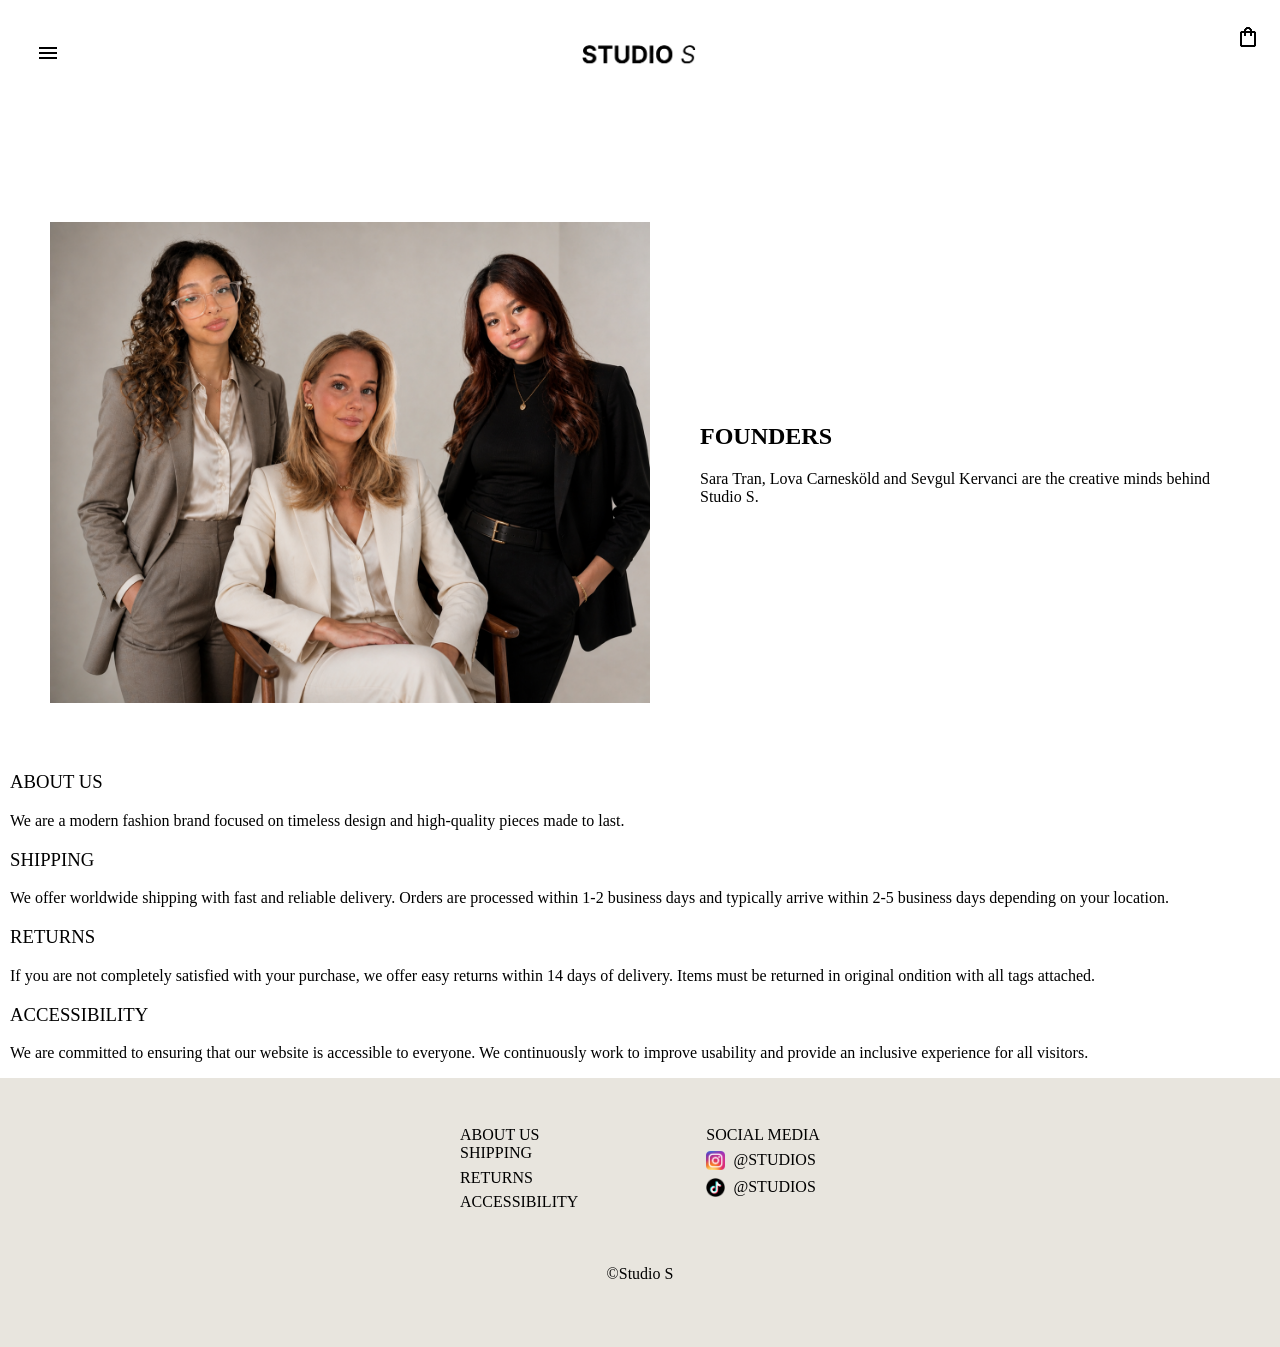
==== commit 5231cb0f: "fixed about html and font breackpoints" ====
--- a/StudioS/about.html
+++ b/StudioS/about.html
@@ -11,7 +11,7 @@
     <div class="wrapper">
       <nav class="logo">
         <a href="homepage.html">
-          <img src="/img/StudioS.png" alt="logotype studioS" class="logotype" />
+          <img src="/img/studio-s.png" alt="logotype studioS" class="logotype" />
         </a>
       </nav>
       <div class="logo">
@@ -40,52 +40,56 @@
     </header>
 
     <section class="about">
-      <img src="/img/group photo.png" alt="Group photo">
+      <img src="/img/group-photo.png" alt="Group photo">
 
       <div>
-        <h2>About Us</h2>
-        <p>Studio S is a modern fashion brand focused on timeless design and quality.</p>
-        <p>Our collections are created to inspire confidence and elevate everyday style.</p>
-      </div>
+        <h2>FOUNDERS</h2>
+        <p> 
+          Sara Tran, Lova Carnesköld and Sevgul Kervanci are the 
+          creative minds behind Studio S. 
+          </p>      
     </section>
 
  
-   <footer class="about-footer">
-          <div class="about-footer-content">
+  <footer class="about-body">
+    <div class="about-body-content">
 
-            <div class="about-footer-left">
+      <div class="about-body-left">
 
-              <div>
-                <p>ABOUT US</p>
-                <p> We are a modern fashion brand focused on timeless design and high-quality pieces made to last. </p>
-              </div>
+        <div>
+          <h3>ABOUT US</h3>
+          <p> 
+            We are a modern fashion brand focused on timeless design 
+            and high-quality pieces made to last.
+          </p>
+        </div>
 
-              <div>
-                <p>SHIPPING</p>
-                <p>
+        <div>
+            <h3>SHIPPING</h3>
+            <p>
                   We offer worldwide shipping with fast and reliable delivery.
                   Orders are processed within 1-2 business days and typically arrive within
                   2-5 business days depending on your location.
-                </p>
-              </div>
+            </p>
+        </div>
 
-               <div>
-                <p>RETURNS</p>
-                <p>
-                  If you are not completely satisfied with your purchase, we offer easy 
-                  returns within 14 days of delivery. Items must be returned in original 
-                  condition with all tags attached.
-                </p>
-              </div>
+        <div>
+          <h3>RETURNS</h3>
+          <p>
+            If you are not completely satisfied with your purchase, we offer easy 
+            returns within 14 days of delivery. Items must be returned in original 
+            ondition with all tags attached.
+          </p>
+        </div>
 
-               <div>
-                <p>ACCESSIBILLITY</p>
-                <p>
-                  We are committed to ensuring that our website is accessible to everyone. 
-                  We continuously work to improve usability and provide an inclusive experience
-                  for all visitors.</p>
-              </div>
-            </div>
+        <div>
+          <h3>ACCESSIBILITY</h3>
+          <p>
+            We are committed to ensuring that our website is accessible to everyone. 
+            We continuously work to improve usability and provide an inclusive experience
+            for all visitors.</p>
+        </div>
+      </div>
     
 
 
@@ -104,12 +108,12 @@
           <p class="social-title">SOCIAL MEDIA</p>
 
           <div class="social-item">
-            <img src="/img/Instagram_icon.png" alt="Instagram" class="social-icon" />
+            <img src="/img/instagram-icon.png" alt="Instagram" class="social-icon" />
              <span>@STUDIOS</span>
           </div>
         
           <div class="social-item">
-            <img src="/img/tiktok_icon.png" alt="TikTok" class="social-icon" />
+            <img src="/img/tiktok-icon.png" alt="TikTok" class="social-icon" />
             <span>@STUDIOS</span>
           </div>
 
--- a/Css/main.css
+++ b/Css/main.css
@@ -10,6 +10,27 @@
 a {
   color: black;
   text-decoration: none;
+
+}
+
+img {
+  max-width: 100%;
+  height: auto;
+}
+
+h1 {
+  font-family: bodoni, serif;
+  font-weight: bold;
+}
+
+h2 {
+  font-family: bodoni, serif;
+  font-weight: semi-bold;
+}
+
+h3 {
+  font-family: bodoni, serif;
+  font-weight: normal;
 }
 
 /* FOOTER */
@@ -28,7 +49,7 @@
 
 .footer-left p,
 .footer-right p {
-  margin: 0 0 0.4rem 0;
+  margin: 0 0 0.4rem;
   font-size: 1rem;
 }
 
@@ -66,7 +87,6 @@
 }
 
 .logo {
-  float: none;
   text-align: center;
 }
 
@@ -76,8 +96,8 @@
 
 .logotype {
   width: 9.375rem;
-  height: auto;
   margin-top: 1.875rem;
+  margin-bottom: 1rem;
 }
 
 .right-menu {
@@ -86,52 +106,7 @@
   top: 20px;
 }
 
-.menu-button {
-  background: transparent;
-  color: black;
-  padding: 15px;
-  font-size: 15px;
-  cursor: pointer;
-  border: 1px solid white;
-}
-
-.dropdown-menu {
-  display: none;
-  width: 100vw;
-  left: -1.4rem;
-  right: 0;
-  position: absolute;
-  background: white;
-  min-width: 600px;
-  z-index: 5;
-}
-
-.dropdown-menu.show {
-  display: block;
-}
-
-.dropdown-menu a {
-  display: block;
-  padding: 12px;
-  color: black;
-  text-align: center;
-}
-
-.dropdown-menu a:hover {
-  background: #e7e7e7;
-}
-
-/* BAG / CART */
-.bag {
-  position: absolute;
-  right: 20px;
-  top: 20px;
-}
-
-.bag-icon {
-  margin-top: 15px;
-}
-
+.menu-button,
 .bag-button {
   background: transparent;
   color: black;
@@ -141,6 +116,55 @@
   border: 1px solid white;
 }
 
+.dropdown-menu {
+  display: none;
+  position: absolute;
+  left: -1.4rem;
+  right: 0;
+  width: 100vw;
+  min-width: 600px;
+  background: white;
+  z-index: 5;
+}
+
+.dropdown-menu.show {
+  display: block;
+}
+
+.dropdown-menu a {
+  display: block;
+  padding: 12px;
+  text-align: center;
+}
+
+.dropdown-menu a:hover {
+  background: #e7e7e7;
+}
+
+/* BAG / CART */
+.bag {
+  position: absolute;
+  right: 20px;
+  top: 20px;
+}
+
+.bag-icon {
+  margin-top: 5px;
+}
+.menu-button{
+   margin-top: 5px;
+}
+.minus-btn,
+.plus-btn,
+.remove-btn {
+  background: none;
+  border: none;
+  font-size: 16px;
+  cursor: pointer;
+  margin: 0 5px;
+
+}
+
 .cart-overlay {
   display: none;
   position: fixed;
@@ -149,6 +173,7 @@
   z-index: 999;
 }
 
+
 .cart-drawer {
   width: 35%;
   height: 100%;
@@ -171,7 +196,9 @@
   background: black;
   color: white;
   margin-top: 15px;
+  font-family: bodoni, serif;
   font-size: 16px;
+  border: none;
 }
 
 .cart-bottom {
@@ -179,7 +206,7 @@
   position: absolute;
   bottom: 5px;
   right: 5px;
-  left: 63.5%;
+  left:65%;
 }
 
 .cart-bottom p {
@@ -206,21 +233,20 @@
   position: absolute;
   top: 50px;
   left: 50px;
-  text-align: left;
   max-width: 500px;
   color: black;
   z-index: 2;
 }
 
 .header-text1 h1 {
-  margin: 0 0 10px 0;
+  margin: 0 0 10px;
   font-size: 70px;
   text-transform: uppercase;
 }
 
 .header-text1 p {
-  margin: -10px 0 0 0;
-  font-size: 18px;
+  margin: -10px 0 0;
+  font-size: 30px;
   text-decoration: underline;
   cursor: pointer;
 }
@@ -235,10 +261,10 @@
   position: absolute;
   top: 50%;
   left: 50%;
+  width: 100%;
   transform: translate(-50%, -50%);
   text-align: center;
   color: white;
-  width: 100%;
   z-index: 2;
 }
 
@@ -280,24 +306,22 @@
 .product img,
 .product2 img {
   width: 100%;
-  height: auto;
   display: block;
 }
 
 .product p,
 .product2 p {
-  margin: 15px 0 5px 0;
-  font-weight: bold;
+  margin: 15px 0 5px;
+  font-weight: semi-bold;
   text-transform: uppercase;
-  font-size: 14px;
-  color: black;
+  font-size: 23px;
 }
 
 .product span,
 .product2 span {
   margin-bottom: 20px;
-  font-size: 14px;
-  color: black;
+  font-size: 20px;
+  font-weight: bold;
   display: block;
 }
 
@@ -310,172 +334,11 @@
 
 .product-image-container img {
   width: 100%;
-  height: auto;
   display: block;
   transition: opacity 0.4s ease;
 }
 
-.img-secondary {
-  position: absolute;
-  top: 0;
-  left: 0;
-  opacity: 0;
-}
-
-.product:hover .img-secondary,
-.product2:hover .img-secondary {
-  opacity: 1;
-}
-
-.product:hover .img-primary,
-.product2:hover .img-primary {
-  opacity: 0;
-}
-
-/* CATEGORY INTRO */
-.category-intro,
-.header-intro {
-  text-align: center;
-  max-width: 800px;
-  margin: 60px auto;
-  padding: 0 20px;
-}
-
-.category-intro h2,
-.header-intro h2 {
-  font-size: 20px;
-  letter-spacing: 2px;
-  margin-bottom: 10px;
-  color: black;
-  font-family: Arial, Helvetica, sans-serif;
-}
-
-.category-intro p,
-.header-intro p {
-  font-size: 16px;
-  line-height: 1.6;
-  color: black;
-  margin: 0 0 30px 0;
-  font-family: Arial, Helvetica, sans-serif;
-}
-
-.button-group {
-  display: flex;
-  justify-content: center;
-  gap: 15px;
-}
-
-.filter-btn {
-  display: inline-block;
-  padding: 8px 30px;
-  border: 1px solid black;
-  color: black;
-  font-size: 12px;
-  letter-spacing: 1px;
-  font-family: Arial, Helvetica, sans-serif;
-}
-
-.filter-btn:hover {
-  background: #f1f1f1;
-}
-
-/* DRESSES PAGE */
-.product-grid3,
-.product-grid4 {
-  display: flex;
-  flex-wrap: wrap;
-  justify-content: center;
-  gap: 30px;
-  max-width: 1500px;
-  margin: 0 auto;
-  padding: 20px;
-}
-
-.product-item {
-  flex: 1;
-  text-align: center;
-  display: flex;
-  flex-direction: column;
-  align-items: center;
-}
-
-.product3,
-.product4 {
-  position: relative;
-  width: 100%;
-  max-width: 400px;
-  overflow: hidden;
-}
-
-.product3 img,
-.product4 img {
-  width: 100%;
-  height: auto;
-  display: block;
-  max-width: 400px;
-}
-
-.product-item p {
-  margin: 15px 0 5px 0;
-  font-weight: bold;
-}
-
-.product-item span {
-  color: black;
-  font-size: 14px;
-}
-
-/* DRESSES FILTER */
-.filter-header {
-  display: flex;
-  width: 100%;
-  overflow: hidden;
-}
-
-.half-image {
-  flex: 1;
-  line-height: 0;
-}
-
-.half-image img {
-  width: 100%;
-  height: 100%;
-  object-fit: cover;
-  display: block;
-}
-
-/* DOLCE SECTION */
-.dolce-vita {
-  position: relative;
-  width: 100%;
-  height: 85vh;
-  overflow: hidden;
-}
-
-.dolce-image {
-  width: 100%;
-  height: 100%;
-  object-fit: cover;
-  display: block;
-}
-
-.dolce-text {
-  font-size: 20px;
-  position: absolute;
-  top: 50%;
-  right: 10%;
-  transform: translateY(-50%);
-  text-align: right;
-  color: white;
-  width: 40%;
-  max-width: 500px;
-}
-
-/* DRESSES HOVER */
-.product3 img {
-  transition: opacity 0.4s ease-in-out;
-}
-
+.img-secondary,
 .img-secondary2 {
   position: absolute;
   top: 0;
@@ -483,8 +346,160 @@
   opacity: 0;
 }
 
+.product:hover .img-secondary,
+.product2:hover .img-secondary,
 .product-hover:hover .img-secondary2 {
   opacity: 1;
+}
+
+.product:hover .img-primary,
+.product2:hover .img-primary {
+  opacity: 0;
+}
+
+/* CATEGORY INTRO */
+.category-intro,
+.header-intro {
+  text-align: center;
+  max-width: 800px;
+  margin: 60px auto;
+  padding: 0 20px;
+}
+
+.category-intro h2,
+.header-intro h2 {
+  font-size: 26px;
+  letter-spacing: 2px;
+  margin-bottom: 10px;
+  font-family: Arial, Helvetica, sans-serif;
+}
+
+.category-intro p,
+.header-intro p {
+  font-size: 16px;
+  line-height: 1.6;
+  font-family: Arial, Helvetica, sans-serif;
+}
+
+.button-group {
+  display: flex;
+  justify-content: center;
+  gap: 15px;
+}
+
+.filter-btn {
+  display: inline-block;
+  padding: 8px 30px;
+  border: 1px solid black;
+  font-size: 12px;
+  letter-spacing: 1px;
+  font-family: Arial, Helvetica, sans-serif;
+}
+
+.filter-btn:hover {
+  background: #f1f1f1;
+}
+
+/* DRESSES PAGE */
+
+.dresses-header {
+  text-align: center;
+  margin-top: 50px;
+  text-transform: uppercase;
+}
+.product-grid3,
+.product-grid4 {
+  display: grid;
+  grid-template-columns: repeat(3, 1fr);
+  gap: 30px;
+  margin: 0 auto;
+  padding: 20px;
+}
+
+.product-hover,
+.product-item {
+  width: 100%;
+  text-align: center;
+}
+
+.product-item {
+  display: flex;
+  flex-direction: column;
+  align-items: center;
+}
+
+.product3,
+.product4 {
+  width: 100%;
+  position: relative;
+  overflow: hidden;
+}
+
+.product3 img,
+.product4 img {
+  width: 100%;
+  display: block;
+}
+
+.product3 img {
+  transition: opacity 0.4s ease-in-out;
+}
+
+.product-item p {
+  margin: 15px 0 5px;
+  font-weight: bold;
+}
+
+.product-item span {
+  font-size: 14px;
+}
+
+/* DRESSES FILTER */
+.filter-header {
+  display: flex;
+  width: 100%;
+  overflow: hidden;
+}
+
+.half-image1,
+.half-image2 {
+  flex: 1;
+  line-height: 0;
+}
+
+.half-image1 img,
+.half-image2 img {
+  width: 100%;
+  height: 100%;
+  object-fit: cover;
+  display: block;
+}
+
+/* DOLCE SECTION */
+.dolce-vita {
+  position: relative;
+  width: 100%;
+  height: 85vh;
+  overflow: hidden;
+}
+
+.dolce-image {
+  width: 100%;
+  height: 100%;
+  object-fit: cover;
+  display: block;
+}
+
+.dolce-text {
+  position: absolute;
+  top: 50%;
+  right: 10%;
+  transform: translateY(-50%);
+  width: 40%;
+  max-width: 500px;
+  text-align: right;
+  color: white;
+  font-size: 20px;
 }
 
 /* CHECKOUT PAGE */
@@ -590,15 +605,19 @@
 /* ABOUT PAGE */
 .about {
   display: flex;
+  align-items: center;
   gap: 50px;
+  padding: 50px;
+}
+
+.about img {
   align-items: center;
-  justify-content: center;
-  padding: 80px;
-}
-
-.about img {
   width: 600px;
 }
+.about-body-left {
+  margin-left: 10px;
+}
+
 
 /* PRODUCT PAGE */
 .product-page {
@@ -617,7 +636,6 @@
 
 .image-gallery img {
   width: 100%;
-  height: auto;
   display: block;
 }
 
@@ -645,15 +663,10 @@
 
 .size-options {
   display: flex;
-  gap: 10px;
+  justify-content: center;
+  gap: 24px;
   font-size: 0.8rem;
   margin-bottom: 20px;
-}
-
-.size-options {
-  display: flex;
-  justify-content: center;
-  gap: 24px;
 }
 
 .size-btn {
@@ -662,19 +675,19 @@
   padding: 0 4px 6px;
   font-size: 16px;
   font-weight: 400;
-  color: #000;
+  color: black;
   cursor: pointer;
   border-bottom: 2px solid transparent;
   transition: border-color 0.2s ease;
 }
 
-.size-btn:hover {
-  border-bottom: 2px solid #000;
+.size-btn:hover,
+.size-btn.active {
+  border-bottom: 2px solid black;
 }
 
 .size-btn.active {
   font-weight: 700;
-  border-bottom: 2px solid #000;
 }
 
 /* REVIEWS */
@@ -705,7 +718,6 @@
 .fit-image {
   width: 100%;
   max-width: 350px;
-  height: auto;
   display: block;
   margin: 0 auto;
 }
@@ -799,7 +811,7 @@
   .wrapper {
     width: 100%;
   }
-
+ 
   .footer {
     padding: 3rem 2rem;
   }
@@ -816,18 +828,37 @@
   .header-text1 h1 {
     font-size: 50px;
   }
+  .product p,
+  .product2 p {
+  margin: 15px 0 5px;
+  font-weight: semi-bold;
+  text-transform: uppercase;
+  font-size: 16px;
+  }
+
+  .product span,
+  .product2 span {
+  margin-bottom: 20px;
+  font-size: 16px;
+  font-weight: bold;
+  display: block;
+  }
 
   .product,
   .product2 {
     flex: 0 0 50%;
   }
 
+  .half-image2{
+  display: none;
+  }
+
   .cart-drawer {
     width: 50%;
   }
 
   .cart-bottom {
-    left: 50%;
+    left: 70%;
   }
 
   .checkout-container {
@@ -835,10 +866,7 @@
     gap: 2rem;
   }
 
-  .checkout-left form {
-    width: 100%;
-  }
-
+  .checkout-left form,
   .checkout-left input {
     width: 100%;
   }
@@ -860,27 +888,46 @@
 
 /* Mobile */
 @media (max-width: 768px) {
+  
   .dropdown-menu {
     min-width: 100%;
   }
 
   .header1,
   .header2-img {
-    height: 550px;
+    height: 300px;
   }
 
   .header-text1 {
-    top: 90px;
-    left: 25px;
+    top: 40px;
+    left: 20px;
     max-width: 320px;
   }
 
   .header-text1 h1 {
-    font-size: 38px;
+    font-size: 25px;
+  }
+ .header-text1 p {
+    font-size: 14px;
+  }
+  .product p,
+  .product2 p {
+  margin: 15px 0 5px;
+  font-weight: semi-bold;
+  text-transform: uppercase;
+  font-size: 14px;
+  }
+
+  .product span,
+  .product2 span {
+  margin-bottom: 20px;
+  font-size: 12px;
+  font-weight: bold;
+  display: block;
   }
 
   .header-text2 h1 {
-    font-size: 32px;
+    font-size: 15px;
   }
 
   .product,
@@ -890,12 +937,23 @@
 
   .product-grid3,
   .product-grid4 {
+    grid-template-columns: repeat(2, 1fr);
     gap: 20px;
     padding: 10px;
   }
 
-  .product-item {
-    flex: 0 0 45%;
+  .product3,
+  .product4 {
+   
+    height: 300px;
+    overflow: hidden;
+  }
+
+  .product3 img,
+  .product4 img {
+    width: 100%;
+    height: 100%;
+    object-fit: cover;
   }
 
   .product-page {
@@ -905,7 +963,6 @@
 
   .image-gallery {
     width: 100%;
-    display: flex;
     flex-direction: row;
     overflow-x: scroll;
     gap: 0;
@@ -914,7 +971,6 @@
   .image-gallery img {
     width: 100%;
     min-width: 100%;
-    height: auto;
   }
 
   .product-info {
@@ -946,10 +1002,7 @@
     margin-top: 2rem;
   }
 
-  .checkout-left form {
-    width: 100%;
-  }
-
+  .checkout-left form,
   .checkout-left input {
     width: 100%;
   }
@@ -970,9 +1023,17 @@
   }
 
   .dolce-text {
-    width: 80%;
-    right: 10%;
+    width: 60%;
+    right: 0%;
     text-align: center;
+    font-size: smaller;
+  }
+
+  .dolce-vita {
+    position: relative;
+    width: 100%;
+    height: 40vh;
+    overflow: hidden;
   }
 
   .cart-drawer {
@@ -996,6 +1057,14 @@
   .post-button {
     min-width: 100%;
   }
-}
-
-
+  .footer-content p{
+    font-size: 0.9rem;
+  }
+  .footer-content span {
+    font-size: 0.9rem;
+  }
+  .footer-left a{
+    font-size: 0.9rem;
+  }
+
+}
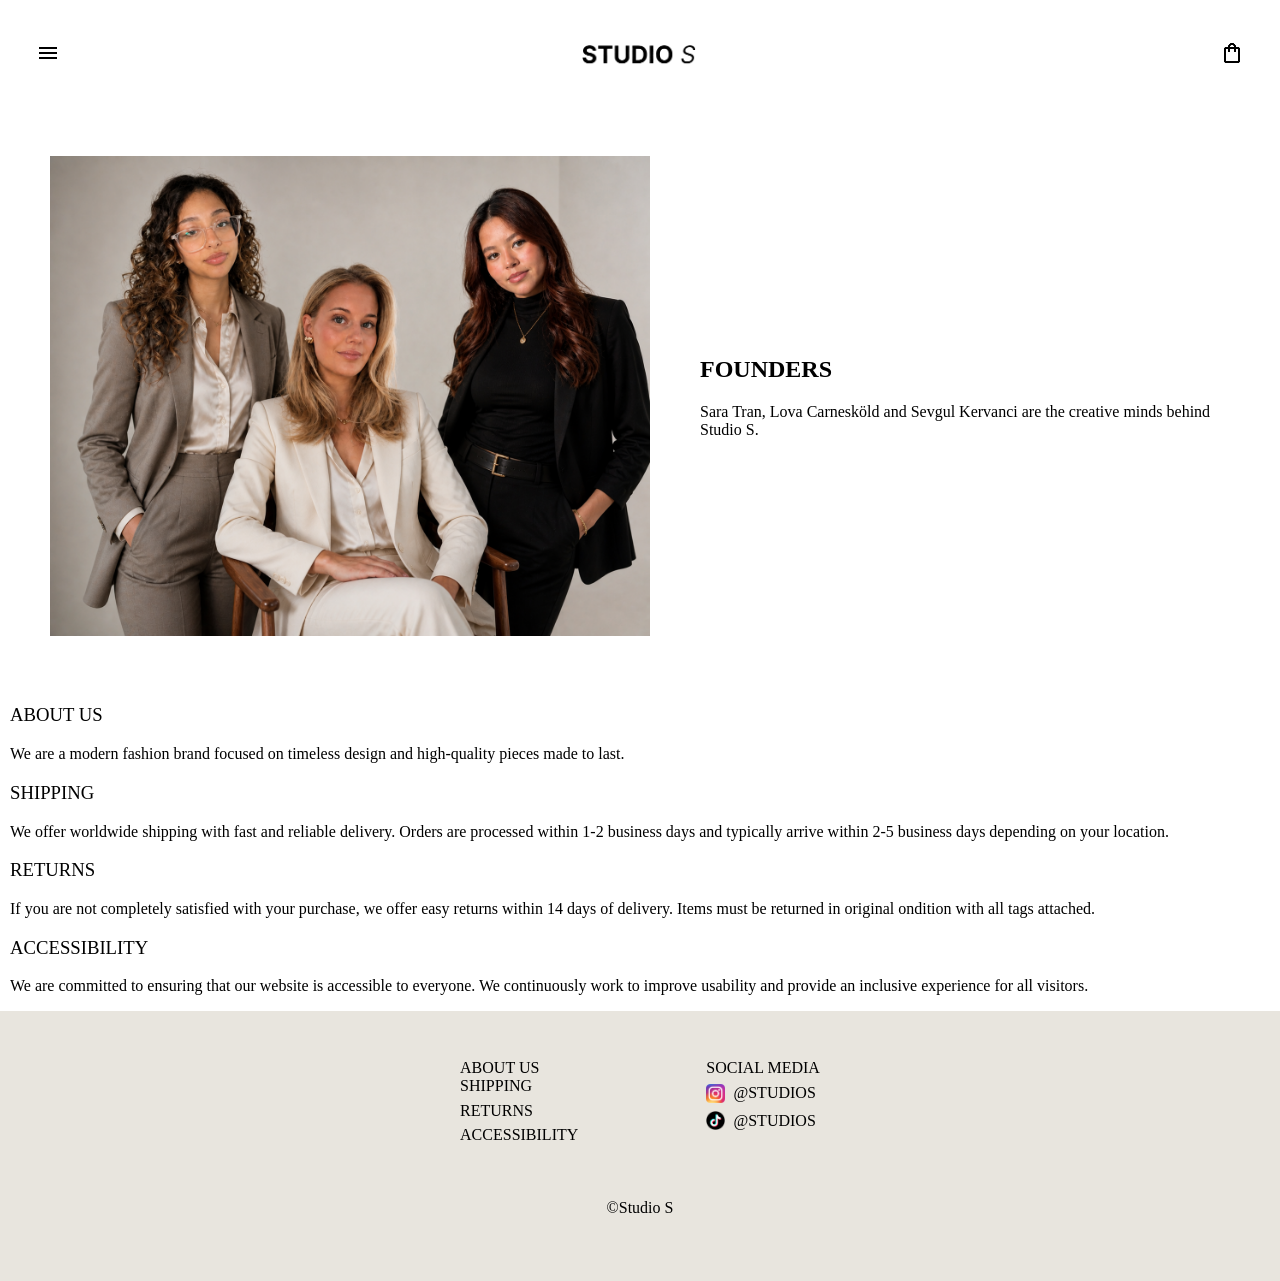
==== commit 3077a18a: "fixed hover effect" ====
--- a/StudioS/about.html
+++ b/StudioS/about.html
@@ -14,9 +14,7 @@
           <img src="/img/studio-s.png" alt="logotype studioS" class="logotype" />
         </a>
       </nav>
-      <div class="logo">
-        <h2>LOGO</h2>
-      </div>
+     
       <div class="right-menu">
         <button class="menu-button">
           <img src="/img/menu.png" alt="Menu" />
@@ -31,13 +29,13 @@
       </div>
     </div>
 
-    <header class="header">
+  <header class="header">
       <nav class="bag">
-        <a href="checkout.html">
+        <button class="bag-button">
           <img src="/img/bag.png" alt="Bag" class="bag-icon" />
-        </a>
+        </button>
       </nav>
-    </header>
+  </header>
 
     <section class="about">
       <img src="/img/group-photo.png" alt="Group photo">
--- a/Css/main.css
+++ b/Css/main.css
@@ -306,6 +306,7 @@
 .product img,
 .product2 img {
   width: 100%;
+  height: auto;
   display: block;
 }
 
@@ -326,36 +327,59 @@
 }
 
 /* PRODUCT HOVER */
-.product-image-container {
+.product3 {
   position: relative;
-  width: 100%;
   overflow: hidden;
 }
 
-.product-image-container img {
-  width: 100%;
-  display: block;
-  transition: opacity 0.4s ease;
-}
-
-.img-secondary,
-.img-secondary2 {
+.product3 img {
+  width: 100%;
+  display: block;
+  transition: opacity 0.4s ease-in-out;
+}
+
+.product3 .img-secondary, .product3 .img-secondary2 {
   position: absolute;
   top: 0;
   left: 0;
   opacity: 0;
 }
 
-.product:hover .img-secondary,
-.product2:hover .img-secondary,
-.product-hover:hover .img-secondary2 {
+.product-hover:hover .img-secondary ,.img-secondary2{
   opacity: 1;
 }
 
-.product:hover .img-primary,
+.product-hover:hover .img-primary2 {
+  opacity: 0;
+}
+.product-image-container {
+  position: relative;
+  width: 100%;
+  overflow: hidden;
+}
+
+.product-image-container img {
+  width: 100%;
+  display: block;
+  transition: opacity 0.4s ease;
+}
+
+.product-image-container .img-secondary {
+  position: absolute;
+  top: 0;
+  left: 0;
+  opacity: 0;
+}
+
+.product2:hover .img-secondary {
+  opacity: 1;
+}
+
 .product2:hover .img-primary {
   opacity: 0;
 }
+
+
 
 /* CATEGORY INTRO */
 .category-intro,
@@ -550,9 +574,8 @@
 .checkout-button {
   border: none;
   cursor: pointer;
-  font-size: 0.8rem;
+  font-size: 1rem;
   height: 2rem;
-  padding: 0 1.2rem;
   margin-right: 0.6rem;
 }
 
@@ -584,21 +607,24 @@
 }
 
 .checkout-left img {
-  width: 6rem;
-  height: 9rem;
+  width: 15rem;
+  height: 20rem;
   object-fit: cover;
   background: #eee;
 }
+.checkout-left h3{
+  font-size: 1.2rem;
+}
 
 .product-text p {
-  font-size: 0.9rem;
+  font-size:1.5rem;
   margin-bottom: 0.8rem;
 }
 
 .summary-row {
   display: flex;
   justify-content: space-between;
-  font-size: 0.9rem;
+  font-size:1.5rem;
   margin-bottom: 1rem;
 }
 
@@ -984,6 +1010,20 @@
     padding: 5rem 1.5rem 3rem;
     min-height: auto;
   }
+  .checkout-left img {
+  width: 8rem;
+  height: 11rem;
+  object-fit: cover;
+  background: #eee;
+  }
+  .checkout-left h3{
+  font-size: 1.0rem;
+  }
+
+  .product-text p {
+  font-size: 0.8rem;
+  margin-bottom: 0.8rem;
+  }
 
   .checkout-left,
   .checkout-right {
@@ -1009,7 +1049,7 @@
 
   .checkout-button {
     width: 20%;
-    margin-bottom: 10px;
+    min-width: 120px;
   }
 
   .checkout-left div .checkout-button {
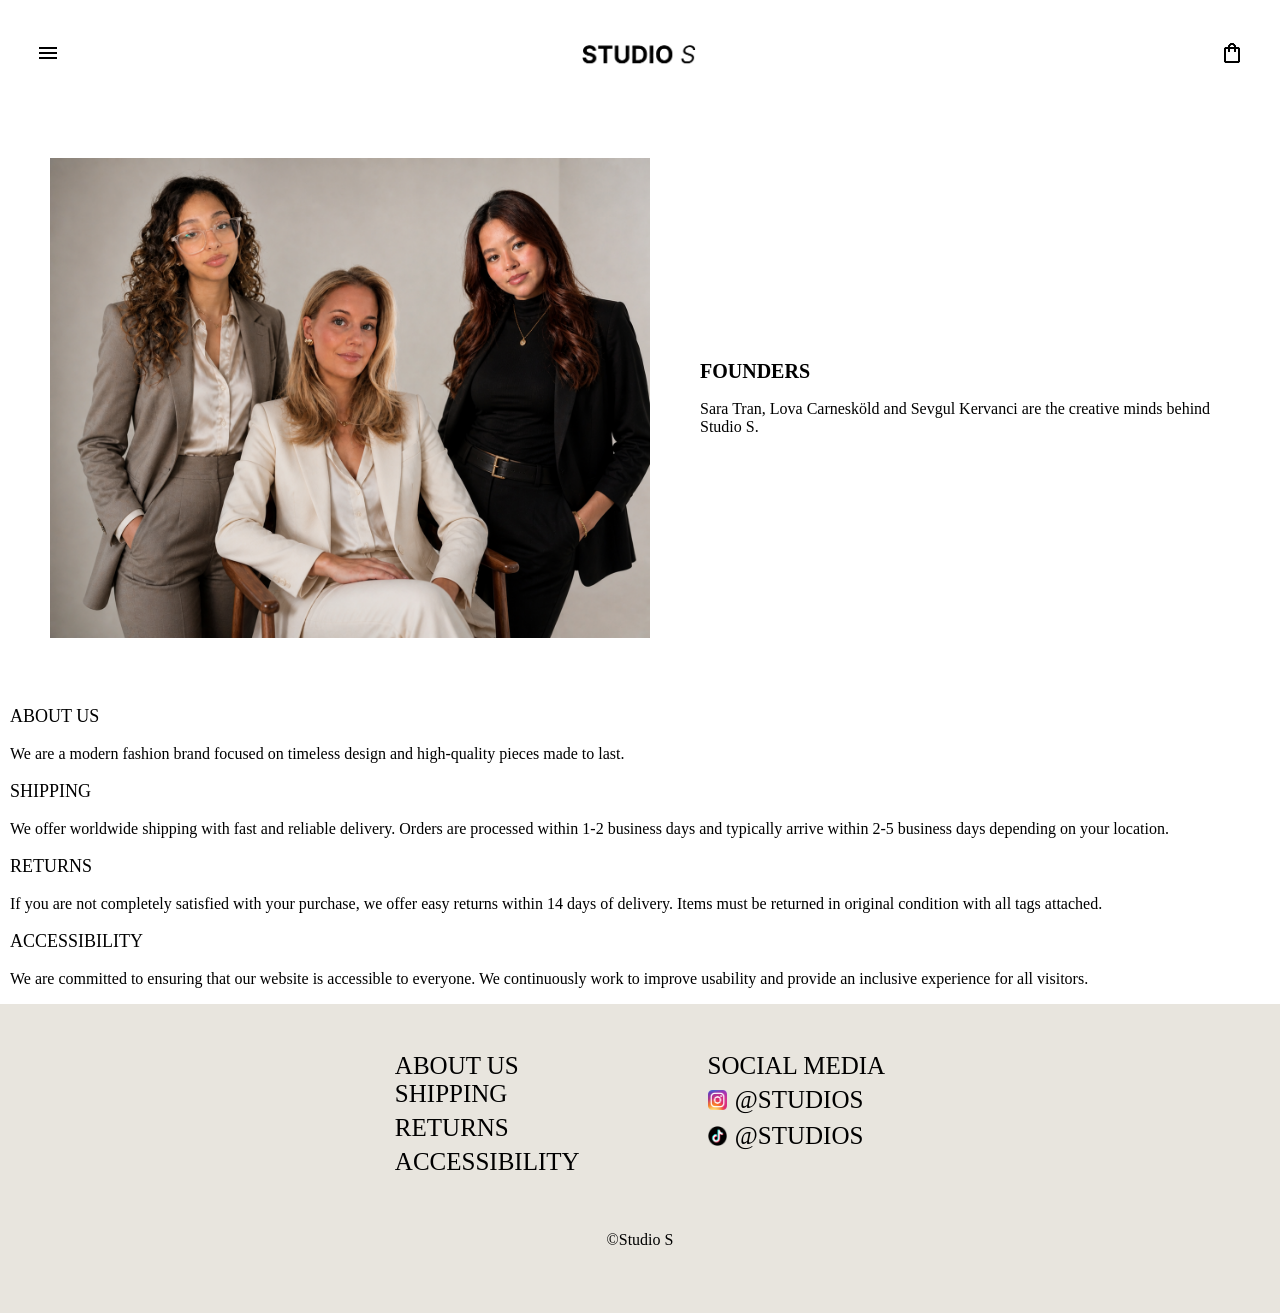
==== commit 309b5a0d: "finishing the details" ====
--- a/StudioS/about.html
+++ b/StudioS/about.html
@@ -1,158 +1,232 @@
+
 <!doctype html>
 <html lang="en">
   <head>
     <meta charset="UTF-8" />
-    <meta name="viewport" content="width=device-width, initial-scale=1.0" />
+    <meta
+      name="viewport"
+      content="width=device-width, initial-scale=1.0"
+    />
+
     <title>StudioS</title>
+
     <link rel="stylesheet" href="../Css/main.css" />
+
     <script src="../js/main.js" defer></script>
   </head>
+
   <body>
     <div class="wrapper">
       <nav class="logo">
         <a href="homepage.html">
-          <img src="/img/studio-s.png" alt="logotype studioS" class="logotype" />
+          <img
+            src="/img/studio-s.png"
+            alt="logotype studioS"
+            class="logotype"
+          />
         </a>
       </nav>
-     
+
       <div class="right-menu">
         <button class="menu-button">
           <img src="/img/menu.png" alt="Menu" />
         </button>
+
         <div class="dropdown-menu">
           <a href="#"><b>Category</b></a>
+
           <a href="dresses.html">Dresses</a>
+
           <a href="#">Tops</a>
+
           <a href="#">Bottom</a>
+
           <a href="#">Outwear</a>
         </div>
       </div>
     </div>
 
-  <header class="header">
+    <header class="header">
       <nav class="bag">
         <button class="bag-button">
-          <img src="/img/bag.png" alt="Bag" class="bag-icon" />
+          <img
+            src="/img/bag.png"
+            alt="Bag"
+            class="bag-icon"
+          />
         </button>
       </nav>
-  </header>
+    </header>
 
     <section class="about">
-      <img src="/img/group-photo.png" alt="Group photo">
+      <img
+        src="/img/group-photo.png"
+        alt="Group photo"
+      />
 
       <div>
         <h2>FOUNDERS</h2>
-        <p> 
-          Sara Tran, Lova Carnesköld and Sevgul Kervanci are the 
-          creative minds behind Studio S. 
-          </p>      
+
+        <p>
+          Sara Tran, Lova Carnesköld and Sevgul
+          Kervanci are the creative minds behind
+          Studio S.
+        </p>
+      </div>
     </section>
 
- 
-  <footer class="about-body">
-    <div class="about-body-content">
-
-      <div class="about-body-left">
-
-        <div>
-          <h3>ABOUT US</h3>
-          <p> 
-            We are a modern fashion brand focused on timeless design 
-            and high-quality pieces made to last.
-          </p>
-        </div>
-
-        <div>
+    <section class="about-body">
+      <div class="about-body-content">
+        <div class="about-body-left">
+          <div>
+            <h3>ABOUT US</h3>
+
+            <p>
+              We are a modern fashion brand focused
+              on timeless design and high-quality
+              pieces made to last.
+            </p>
+          </div>
+
+          <div>
             <h3>SHIPPING</h3>
-            <p>
-                  We offer worldwide shipping with fast and reliable delivery.
-                  Orders are processed within 1-2 business days and typically arrive within
-                  2-5 business days depending on your location.
-            </p>
-        </div>
-
-        <div>
-          <h3>RETURNS</h3>
-          <p>
-            If you are not completely satisfied with your purchase, we offer easy 
-            returns within 14 days of delivery. Items must be returned in original 
-            ondition with all tags attached.
-          </p>
-        </div>
-
-        <div>
-          <h3>ACCESSIBILITY</h3>
-          <p>
-            We are committed to ensuring that our website is accessible to everyone. 
-            We continuously work to improve usability and provide an inclusive experience
-            for all visitors.</p>
-        </div>
-      </div>
-    
-
-
-  <footer class="footer">
+
+            <p>
+              We offer worldwide shipping with fast
+              and reliable delivery. Orders are
+              processed within 1-2 business days and
+              typically arrive within 2-5 business
+              days depending on your location.
+            </p>
+          </div>
+
+          <div>
+            <h3>RETURNS</h3>
+
+            <p>
+              If you are not completely satisfied
+              with your purchase, we offer easy
+              returns within 14 days of delivery.
+              Items must be returned in original
+              condition with all tags attached.
+            </p>
+          </div>
+
+          <div>
+            <h3>ACCESSIBILITY</h3>
+
+            <p>
+              We are committed to ensuring that our
+              website is accessible to everyone. We
+              continuously work to improve usability
+              and provide an inclusive experience
+              for all visitors.
+            </p>
+          </div>
+        </div>
+      </div>
+    </section>
+
+    <footer class="footer">
       <div class="footer-content">
-
         <div class="footer-left">
-          <a href="about.html" class="about-link">ABOUT US</a>
+          <a href="about.html" class="about-link">
+            ABOUT US
+          </a>
+
           <p class="shipping">SHIPPING</p>
+
           <p>RETURNS</p>
+
           <p>ACCESSIBILITY</p>
-          
         </div>
 
         <div class="footer-right">
           <p class="social-title">SOCIAL MEDIA</p>
 
           <div class="social-item">
-            <img src="/img/instagram-icon.png" alt="Instagram" class="social-icon" />
-             <span>@STUDIOS</span>
-          </div>
-        
+            <img
+              src="/img/instagram-icon.png"
+              alt="Instagram"
+              class="social-icon"
+            />
+
+            <span>@STUDIOS</span>
+          </div>
+
           <div class="social-item">
-            <img src="/img/tiktok-icon.png" alt="TikTok" class="social-icon" />
+            <img
+              src="/img/tiktok-icon.png"
+              alt="TikTok"
+              class="social-icon"
+            />
+
             <span>@STUDIOS</span>
           </div>
-
-        </div>
-      </div>
-      
-     <p class="copyright">&copy;Studio S</p> 
-     
+        </div>
+      </div>
+
+      <p class="copyright">&copy;Studio S</p>
     </footer>
 
-     <div id="cartOverlay" class="cart-overlay">
-  <div class="cart-drawer">
-    <h2>Your Cart</h2>
-
-    <div class="cart-item">
-      <img src="/img/dress4.png" alt="Sara Dress" />
-
-      <div>
-        <p>Sara Dress</p>
-        <p id="cartSize"></p>
-        <p id="cartPrice">799 SEK</p>
-
-        <div>
-          <button id="minusBtn">-</button>
-          <span id="cartQuantity">1</span>
-          <button id="plusBtn">+</button>
-          <button id="removeBtn">Remove</button>
+    <div id="cartOverlay" class="cart-overlay">
+      <div class="cart-drawer">
+        <h2>Your Cart</h2>
+
+        <div class="cart-item">
+          <img
+            src="/img/dress4.png"
+            alt="Sara Dress"
+          />
+
+          <div>
+            <p>Sara Dress</p>
+
+            <p id="cartSize"></p>
+
+            <p id="cartPrice">799 SEK</p>
+
+            <div>
+              <button
+                id="minusBtn"
+                class="minus-btn"
+              >
+                -
+              </button>
+
+              <span id="cartQuantity">1</span>
+
+              <button
+                id="plusBtn"
+                class="plus-btn"
+              >
+                +
+              </button>
+
+              <button
+                id="removeBtn"
+                class="remove-btn"
+              >
+                Remove
+              </button>
+            </div>
+          </div>
+        </div>
+
+        <div class="cart-bottom">
+          <p>
+            Subtotal:
+            <span id="cartTotal">799 SEK</span>
+          </p>
+
+          <a href="checkout.html">
+            <button class="cart-checkout-btn">
+              Checkout
+            </button>
+          </a>
         </div>
       </div>
     </div>
-
-    <div class="cart-bottom">
-  <p>Subtotal: <span id="cartTotal">799 SEK</span></p>
-
-  <a href="checkout.html">
-    <button class="cart-checkout-btn">Checkout</button>
-  </a>
-</div>
-  </div>
-</div>
   </body>
 </html>
 
-
--- a/Css/main.css
+++ b/Css/main.css
@@ -10,6 +10,7 @@
 a {
   color: black;
   text-decoration: none;
+  font-size: 25px;
 
 }
 
@@ -26,11 +27,13 @@
 h2 {
   font-family: bodoni, serif;
   font-weight: semi-bold;
+  font-size: 20px;
 }
 
 h3 {
   font-family: bodoni, serif;
   font-weight: normal;
+  font-size: 18px;
 }
 
 /* FOOTER */
@@ -50,7 +53,10 @@
 .footer-left p,
 .footer-right p {
   margin: 0 0 0.4rem;
-  font-size: 1rem;
+  font-size: 25px;
+}
+.footer-right span {
+  font-size: 25px;
 }
 
 .footer-right {
@@ -152,8 +158,9 @@
   margin-top: 5px;
 }
 .menu-button{
-   margin-top: 5px;
-}
+  margin-top: 5px;
+}
+
 .minus-btn,
 .plus-btn,
 .remove-btn {
@@ -173,7 +180,6 @@
   z-index: 999;
 }
 
-
 .cart-drawer {
   width: 35%;
   height: 100%;
@@ -197,7 +203,7 @@
   color: white;
   margin-top: 15px;
   font-family: bodoni, serif;
-  font-size: 16px;
+  font-size: 25px;
   border: none;
 }
 
@@ -212,7 +218,7 @@
 .cart-bottom p {
   text-align: center;
   padding: 10px;
-  font-size: 14px;
+  font-size: 25px;
 }
 
 /* HOMEPAGE HEADER */
@@ -281,6 +287,7 @@
   text-align: center;
   margin-top: 50px;
   text-transform: uppercase;
+  font-size: 30px;
 }
 
 .denim-edit {
@@ -313,17 +320,15 @@
 .product p,
 .product2 p {
   margin: 15px 0 5px;
-  font-weight: semi-bold;
-  text-transform: uppercase;
-  font-size: 23px;
+  font-weight: bold;
+  font-size: larger;
 }
 
 .product span,
 .product2 span {
-  margin-bottom: 20px;
-  font-size: 20px;
+  margin: 0 0 10px;
   font-weight: bold;
-  display: block;
+  font-size: 14px;
 }
 
 /* PRODUCT HOVER */
@@ -352,6 +357,7 @@
 .product-hover:hover .img-primary2 {
   opacity: 0;
 }
+
 .product-image-container {
   position: relative;
   width: 100%;
@@ -378,8 +384,6 @@
 .product2:hover .img-primary {
   opacity: 0;
 }
-
-
 
 /* CATEGORY INTRO */
 .category-intro,
@@ -400,7 +404,7 @@
 
 .category-intro p,
 .header-intro p {
-  font-size: 16px;
+  font-size: 20px;
   line-height: 1.6;
   font-family: Arial, Helvetica, sans-serif;
 }
@@ -430,7 +434,9 @@
   text-align: center;
   margin-top: 50px;
   text-transform: uppercase;
-}
+  font-size: 25px;
+}
+
 .product-grid3,
 .product-grid4 {
   display: grid;
@@ -472,6 +478,7 @@
 .product-item p {
   margin: 15px 0 5px;
   font-weight: bold;
+  font-size: 18px;
 }
 
 .product-item span {
@@ -749,8 +756,7 @@
 }
 
 .reviews-main-title {
-  font-size: 1.8rem;
-  font-weight: 500;
+  font-size: 1.5rem;
   margin-bottom: 25px;
 }
 
@@ -824,7 +830,6 @@
 }
 
 .more-options {
-  font-size: 1.6rem;
   text-align: center;
   margin-top: 50px;
   line-height: 1.6;
@@ -833,58 +838,146 @@
 /* RESPONSIVE */
 
 /* Tablets */
-@media (max-width: 1024px) {
+@media (min-width: 769px) and (max-width: 1024px) {
+
+  .header-text1 {
+  top: 30px;
+  left: 30px;
+  max-width: 350px;
+}
   .wrapper {
     width: 100%;
   }
- 
+
+  .dropdown-menu {
+    min-width: 100%;
+  }
+
   .footer {
     padding: 3rem 2rem;
   }
 
   .footer-content {
-    gap: 4rem;
-  }
+    flex-direction: column;
+    align-items: center;
+    text-align: center;
+    gap: 2rem;
+  }
+
+  .footer-left p,
+  .footer-right p,
+  .footer-right span,
+  .footer-left a {
+  font-size: 15px;
+ }
 
   .header1,
   .header2-img {
-    height: 700px;
+    height: 450px;
   }
 
   .header-text1 h1 {
-    font-size: 50px;
-  }
+    font-size: 45px;
+  }
+
+  .header-text1 p {
+    font-size: 22px;
+  }
+
+  .product,
+  .product2 {
+    flex: 0 0 100%;
+  }
+
   .product p,
   .product2 p {
-  margin: 15px 0 5px;
-  font-weight: semi-bold;
-  text-transform: uppercase;
-  font-size: 16px;
+    font-size: 18px;
   }
 
   .product span,
   .product2 span {
-  margin-bottom: 20px;
-  font-size: 16px;
-  font-weight: bold;
-  display: block;
-  }
-
-  .product,
-  .product2 {
-    flex: 0 0 50%;
-  }
-
+    font-size: 16px;
+  }
+
+  .product-grid3,
+  .product-grid4 {
+    grid-template-columns: repeat(2, 1fr);
+    gap: 30px;
+  }
+
+  .category-intro,
+  .header-intro {
+    max-width: 650px;
+    margin: 40px auto;
+  }
+
+  .category-intro p,
+  .header-intro p {
+    font-size: 17px;
+  }
+
+  .product-page {
+    flex-direction: column;
+    padding: 15px;
+    gap: 15px;
+  }
+
+  .product3,
+  .product4 {
+    height: 400px;
+    overflow: hidden;
+  }
+  
   .half-image2{
   display: none;
   }
 
+ 
+  .image-gallery {
+    width: 100%;
+    flex-direction: row;
+    overflow-x: scroll;
+    gap: 0;
+  }
+
+  .image-gallery img {
+    width: 100%;
+    min-width: 100%;
+  }
+
+  .product-info {
+    position: static;
+    padding-bottom: 20px;
+  }
+
+  .size-options {
+    flex-wrap: wrap;
+    gap: 18px;
+  }
+
+  .reviews-section {
+    padding: 30px 20px;
+  }
+
+  .post-button {
+    min-width: 100%;
+  }
+
   .cart-drawer {
-    width: 50%;
+    width: 75%;
   }
 
   .cart-bottom {
-    left: 70%;
+    left: 25%;
+    right: 0;
+  }
+
+  .cart-bottom p {
+    font-size: 15px;
+  }
+
+  .cart-checkout-btn {
+    font-size: 14px;
   }
 
   .checkout-container {
@@ -898,23 +991,66 @@
   }
 
   .about {
-    padding: 50px;
+    flex-direction: column;
+    padding: 40px 30px;
     gap: 30px;
+    text-align: center;
   }
 
   .about img {
-    width: 450px;
-  }
-
-  .product-page {
-    gap: 30px;
-    padding: 30px;
+    width: 100%;
+    max-width: 500px;
+  }
+  .filter-header {
+  flex-direction: column;
+  }
+
+  .half-image1,
+  .half-image2 {
+  width: 100%;
   }
 }
 
 /* Mobile */
 @media (max-width: 768px) {
-  
+  .wrapper {
+  width: 100%;
+  min-height: 80px;
+  position: relative;
+}
+
+.logo {
+  text-align: center;
+}
+
+.logotype {
+  width: 110px;
+  margin-top: 25px;
+  margin-bottom: 20px;
+}
+
+.right-menu {
+  left: 10px;
+  top: 15px;
+}
+
+.bag {
+  right: 10px;
+  top: 15px;
+}
+
+.menu-button,
+.bag-button {
+  padding: 8px;
+}
+  a {
+  font-size: 15px;
+  }
+
+  h2 {
+    font-size: 18px;
+  }
+
   .dropdown-menu {
     min-width: 100%;
   }
@@ -933,23 +1069,28 @@
   .header-text1 h1 {
     font-size: 25px;
   }
+
  .header-text1 p {
     font-size: 14px;
   }
+
+  .new-arrivals h2,
+  .denim-edit h2 {
+  font-size: 18px;
+  }
+
   .product p,
   .product2 p {
   margin: 15px 0 5px;
-  font-weight: semi-bold;
-  text-transform: uppercase;
+  font-weight: bold;
   font-size: 14px;
   }
 
   .product span,
   .product2 span {
-  margin-bottom: 20px;
+  margin: 0 0 10px;
+  font-weight: bold;
   font-size: 12px;
-  font-weight: bold;
-  display: block;
   }
 
   .header-text2 h1 {
@@ -1010,6 +1151,7 @@
     padding: 5rem 1.5rem 3rem;
     min-height: auto;
   }
+
   .checkout-left img {
   width: 8rem;
   height: 11rem;
@@ -1023,6 +1165,16 @@
   .product-text p {
   font-size: 0.8rem;
   margin-bottom: 0.8rem;
+  }
+
+  .product-item p {
+  margin: 15px 0 5px;
+  font-weight: bold;
+  font-size: 14px;
+  }
+
+  .product-item span {
+  font-size: 12px;
   }
 
   .checkout-left,
@@ -1058,6 +1210,14 @@
     margin-top: 3rem;
   }
 
+  .checkout-right form {
+  display: grid;
+  }
+
+  .summary-row {
+  font-size:0.8rem; 
+  }
+
   .filter-header {
     flex-direction: column;
   }
@@ -1083,6 +1243,17 @@
   .cart-bottom {
     left: 20%;
   }
+  .cart-bottom p {
+    font-size: 15px;
+  }
+  .cart-checkout-btn {
+    font-size: 14px;
+  }
+
+
+  .half-image2 {
+    display: none;
+  }
 
   .about {
     flex-direction: column;
@@ -1097,14 +1268,15 @@
   .post-button {
     min-width: 100%;
   }
+
   .footer-content p{
-    font-size: 0.9rem;
+    font-size: 0.7rem;
   }
   .footer-content span {
-    font-size: 0.9rem;
+    font-size: 0.7rem;
   }
   .footer-left a{
-    font-size: 0.9rem;
+    font-size: 0.7rem;
   }
 
 }
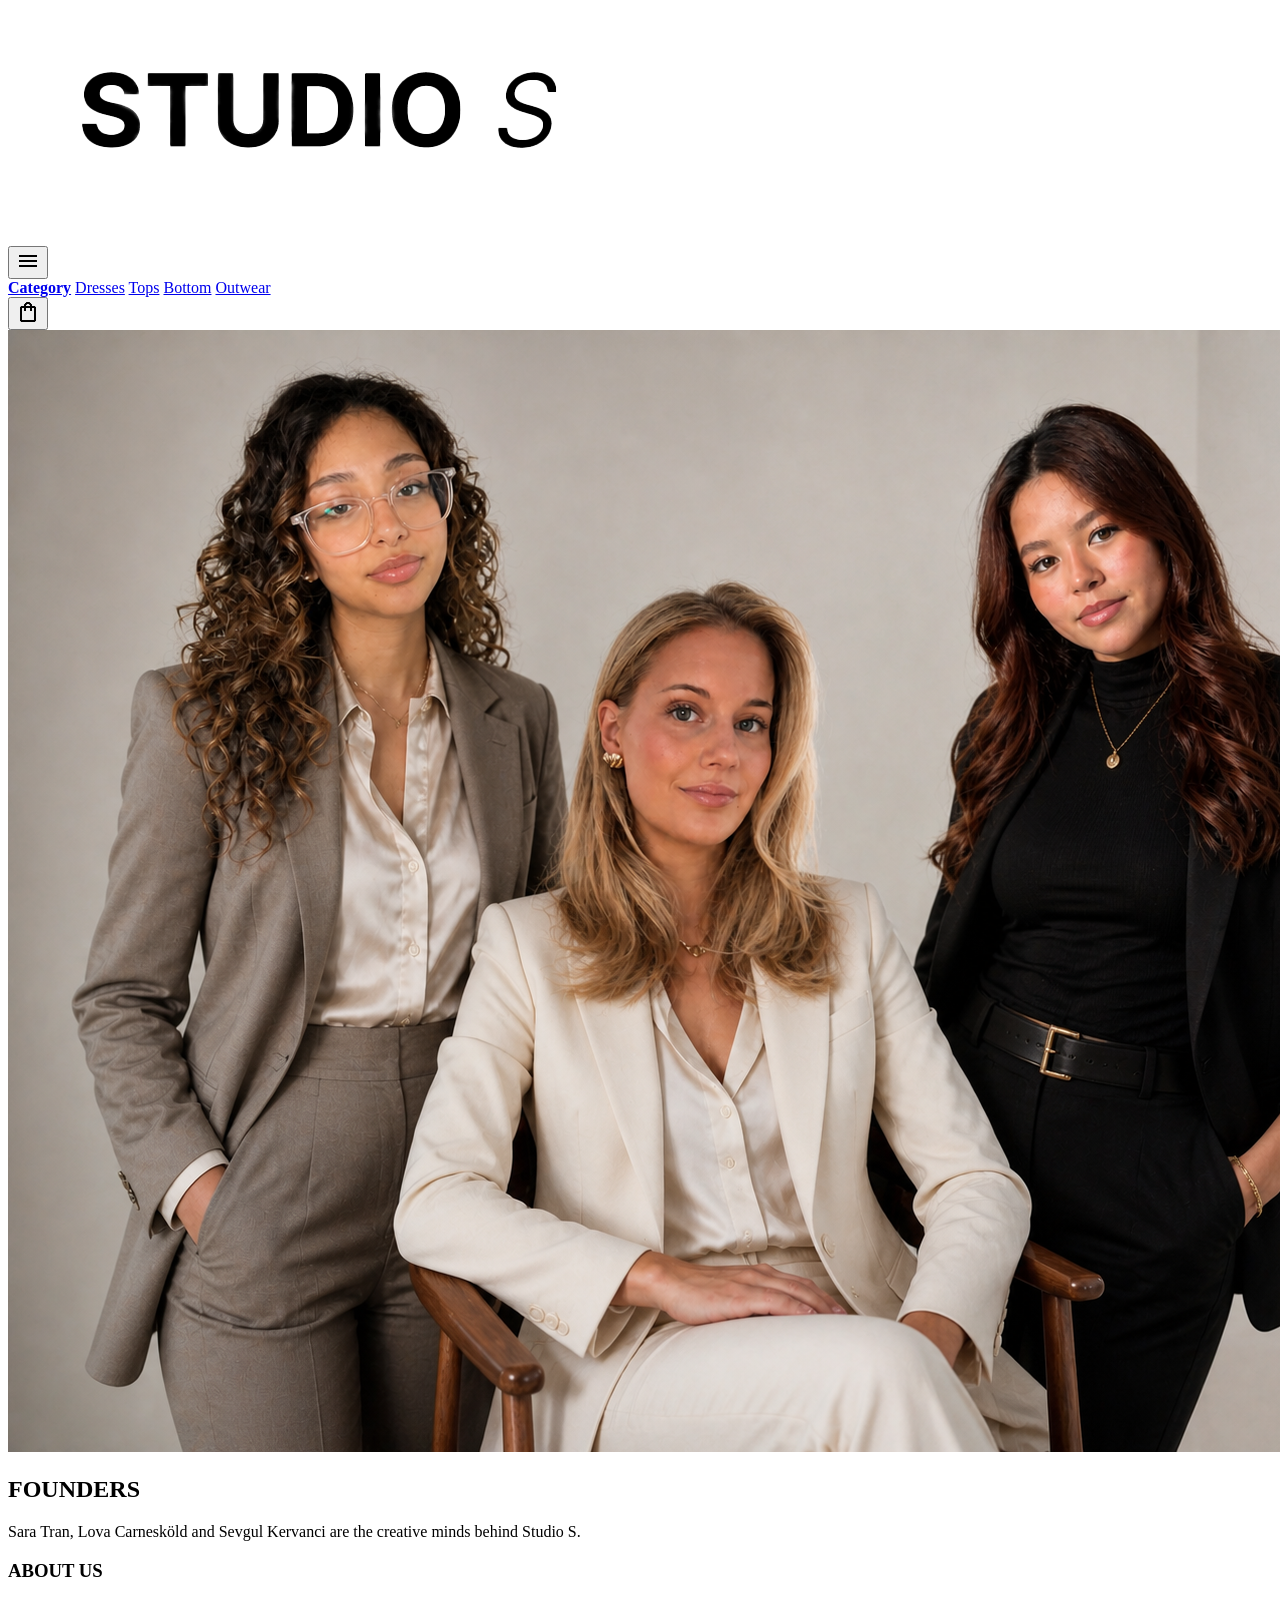
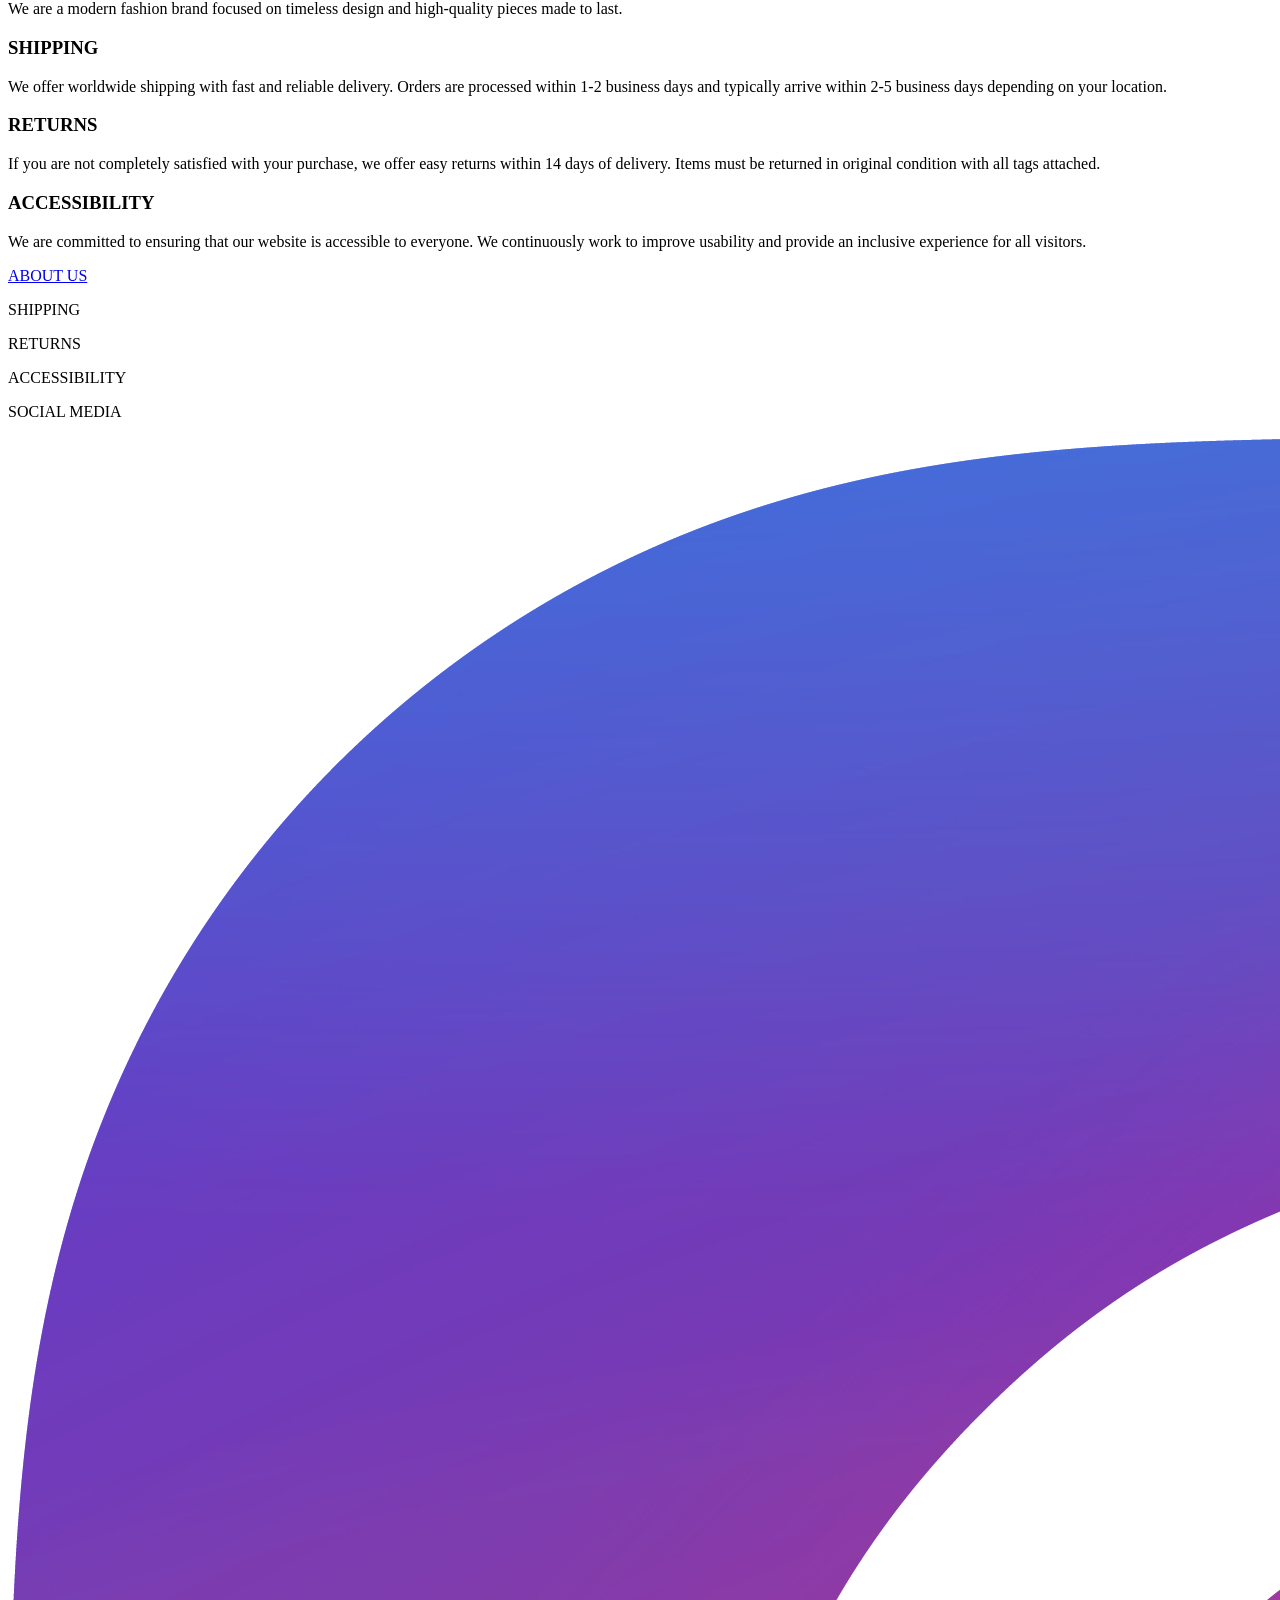
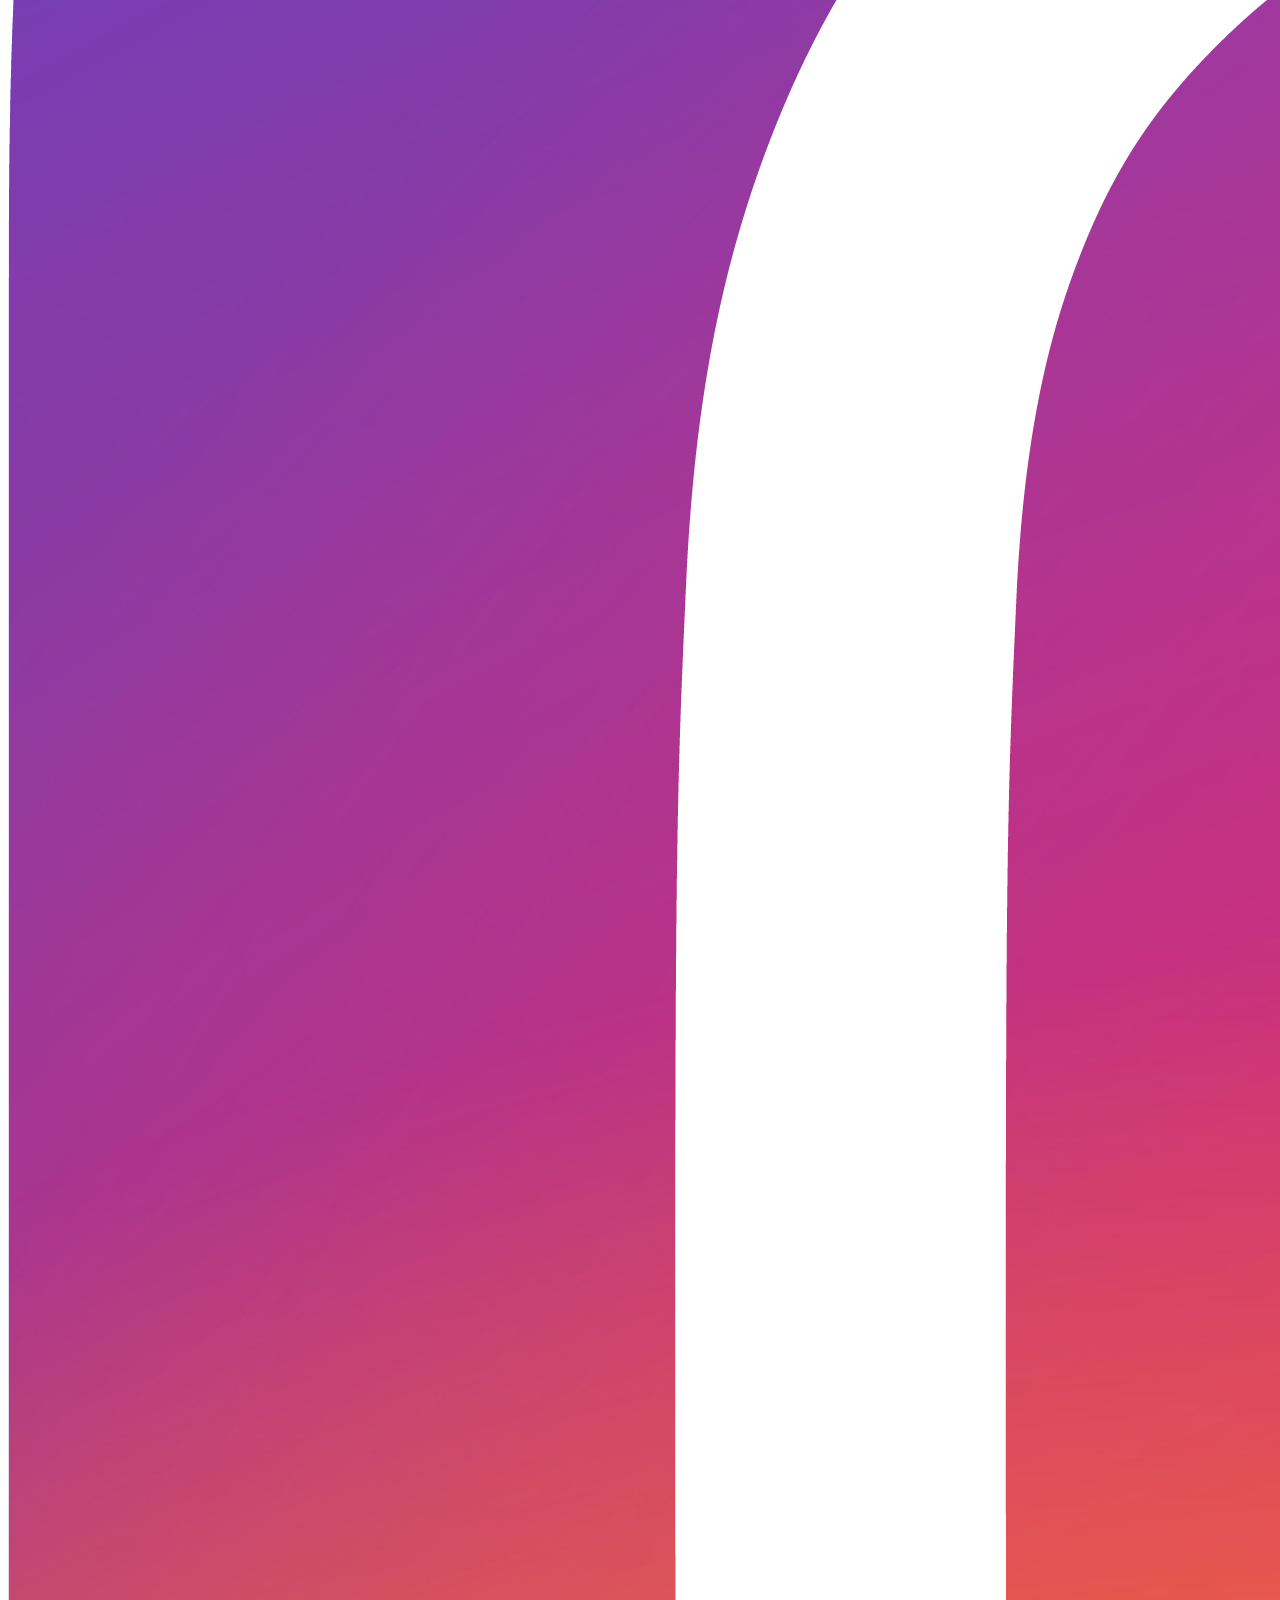
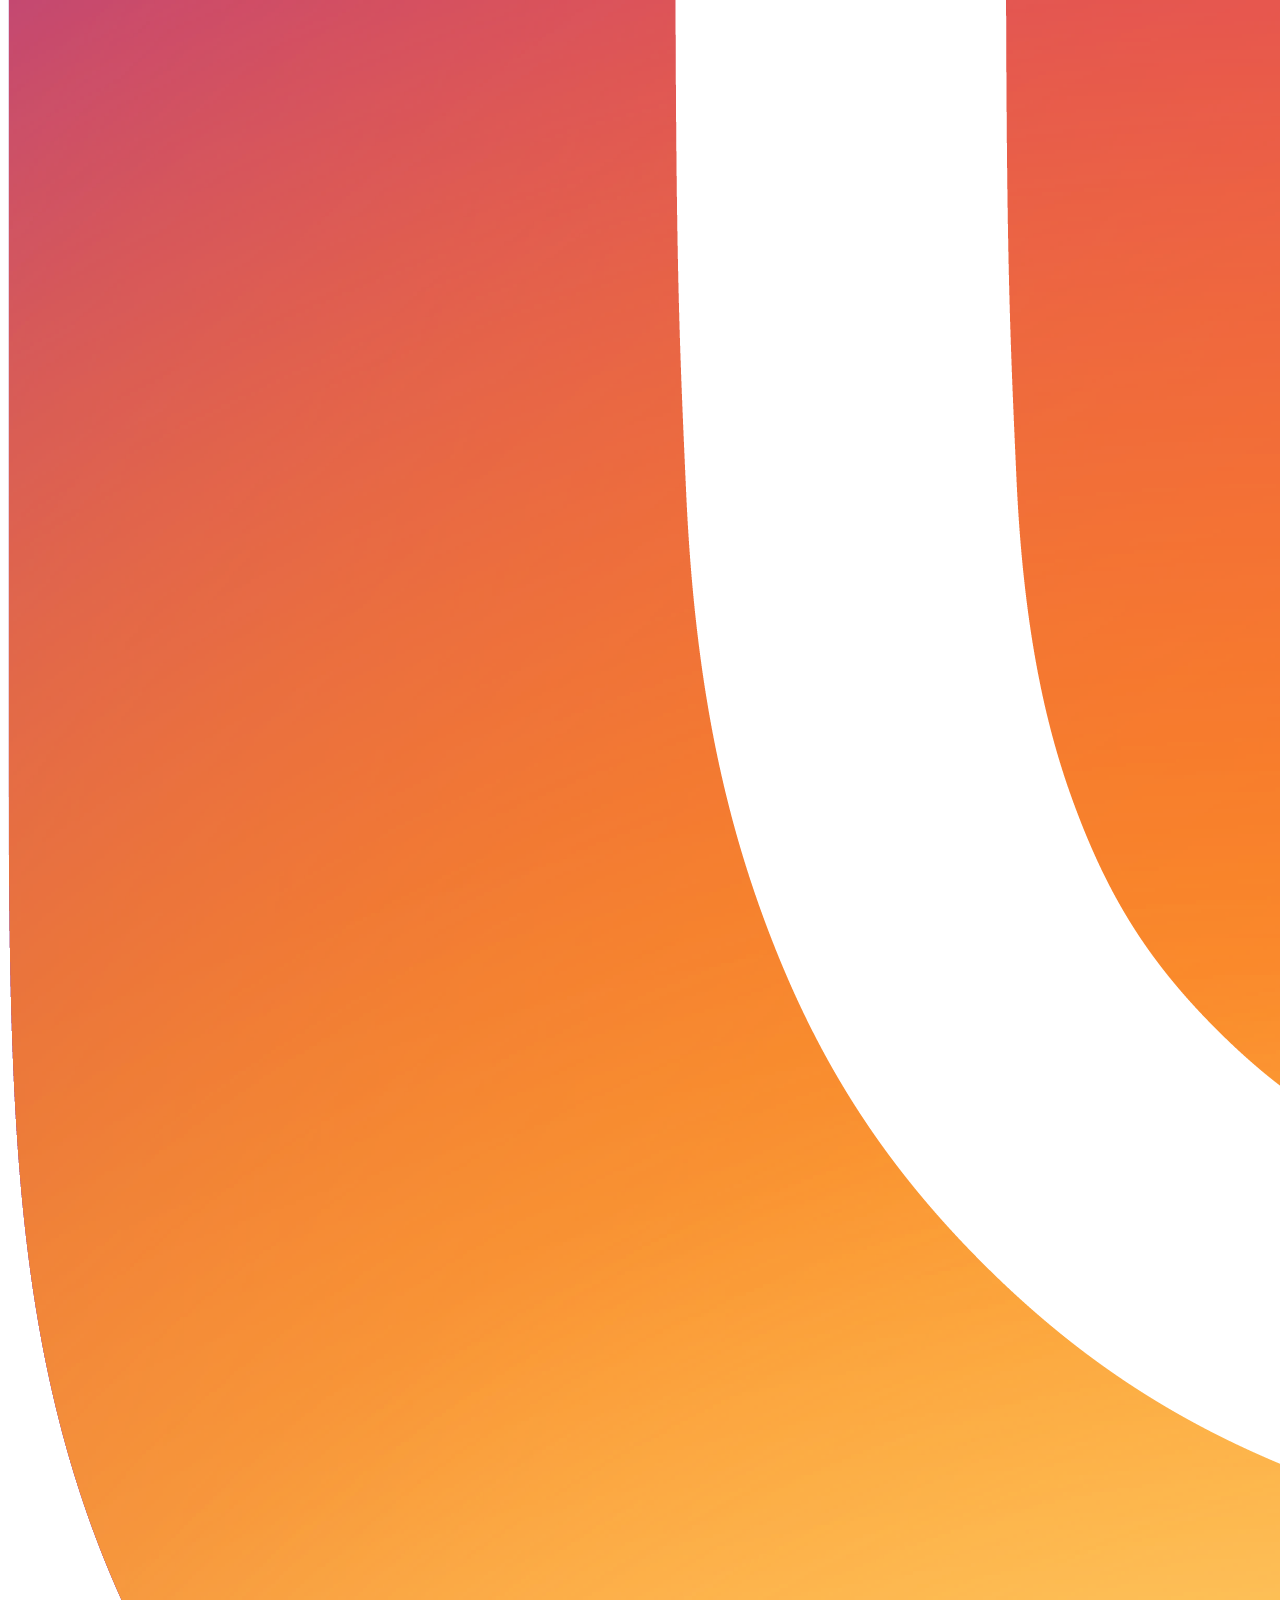
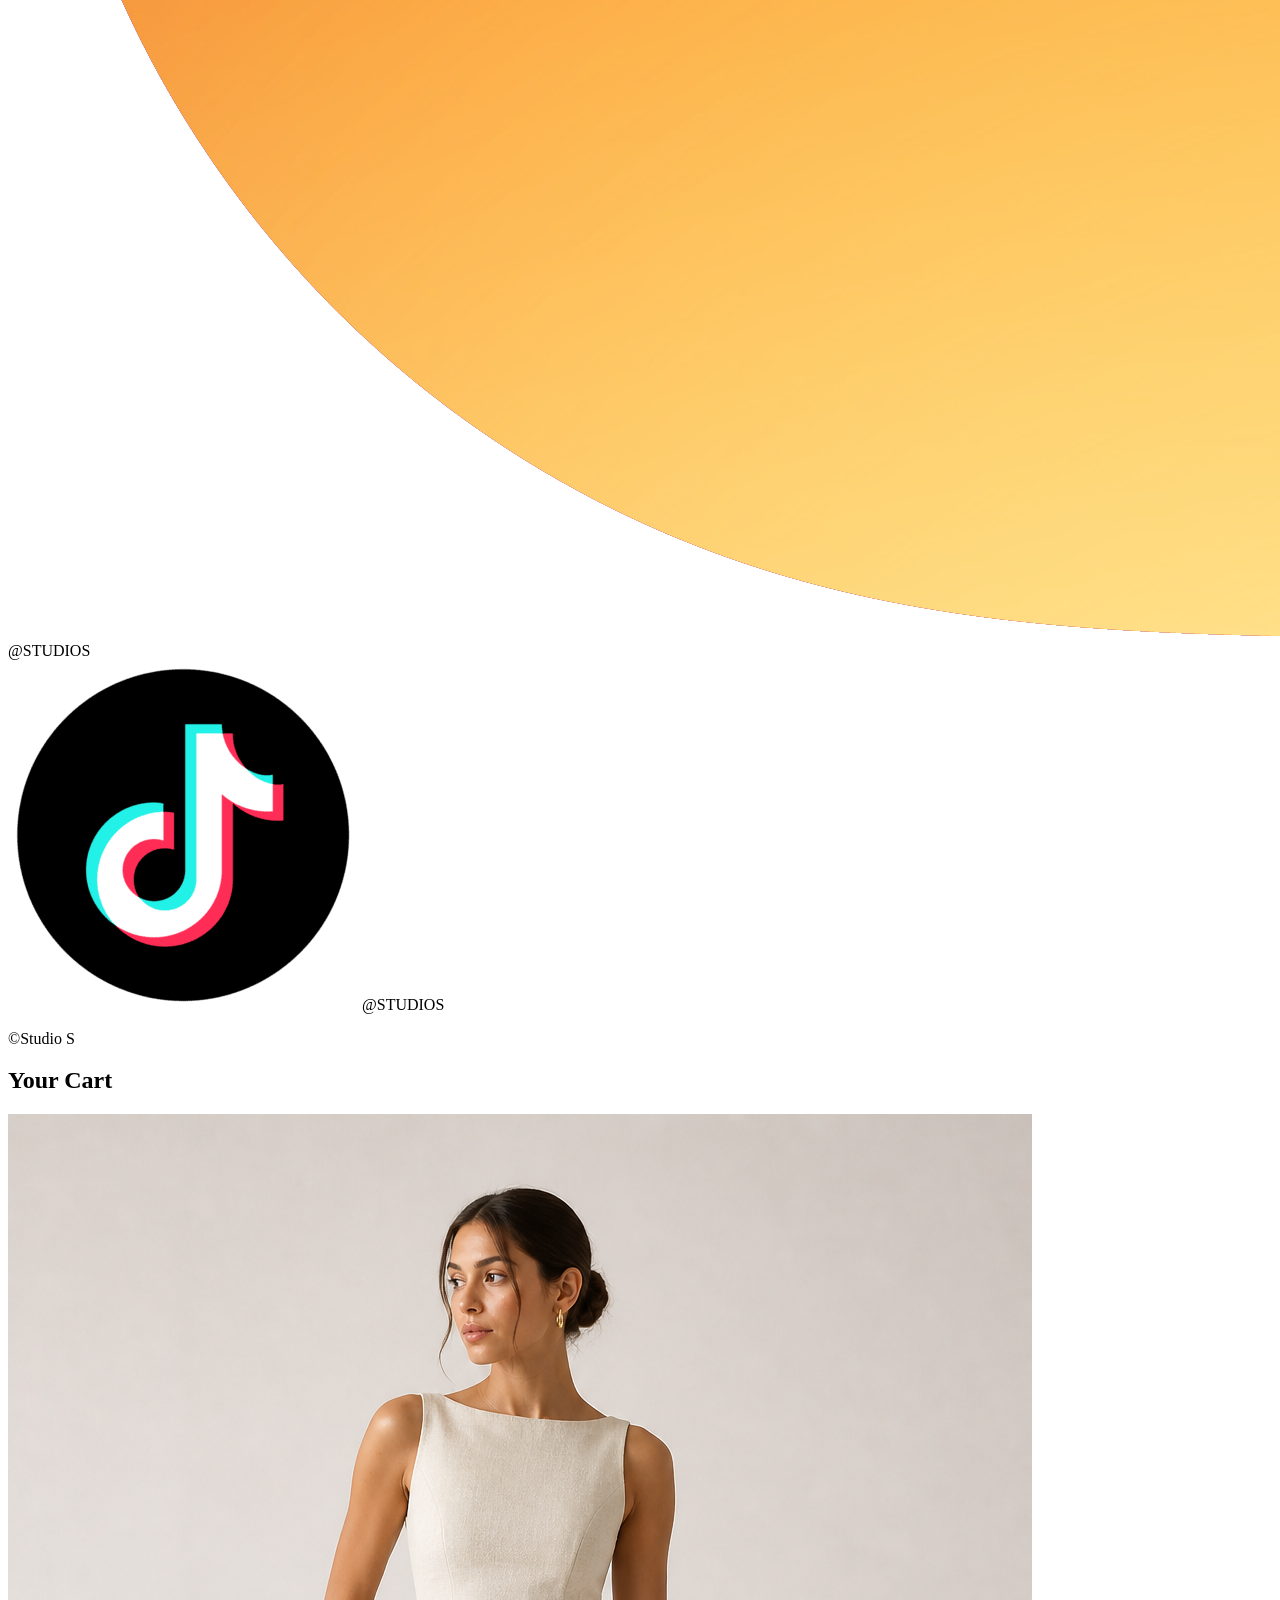
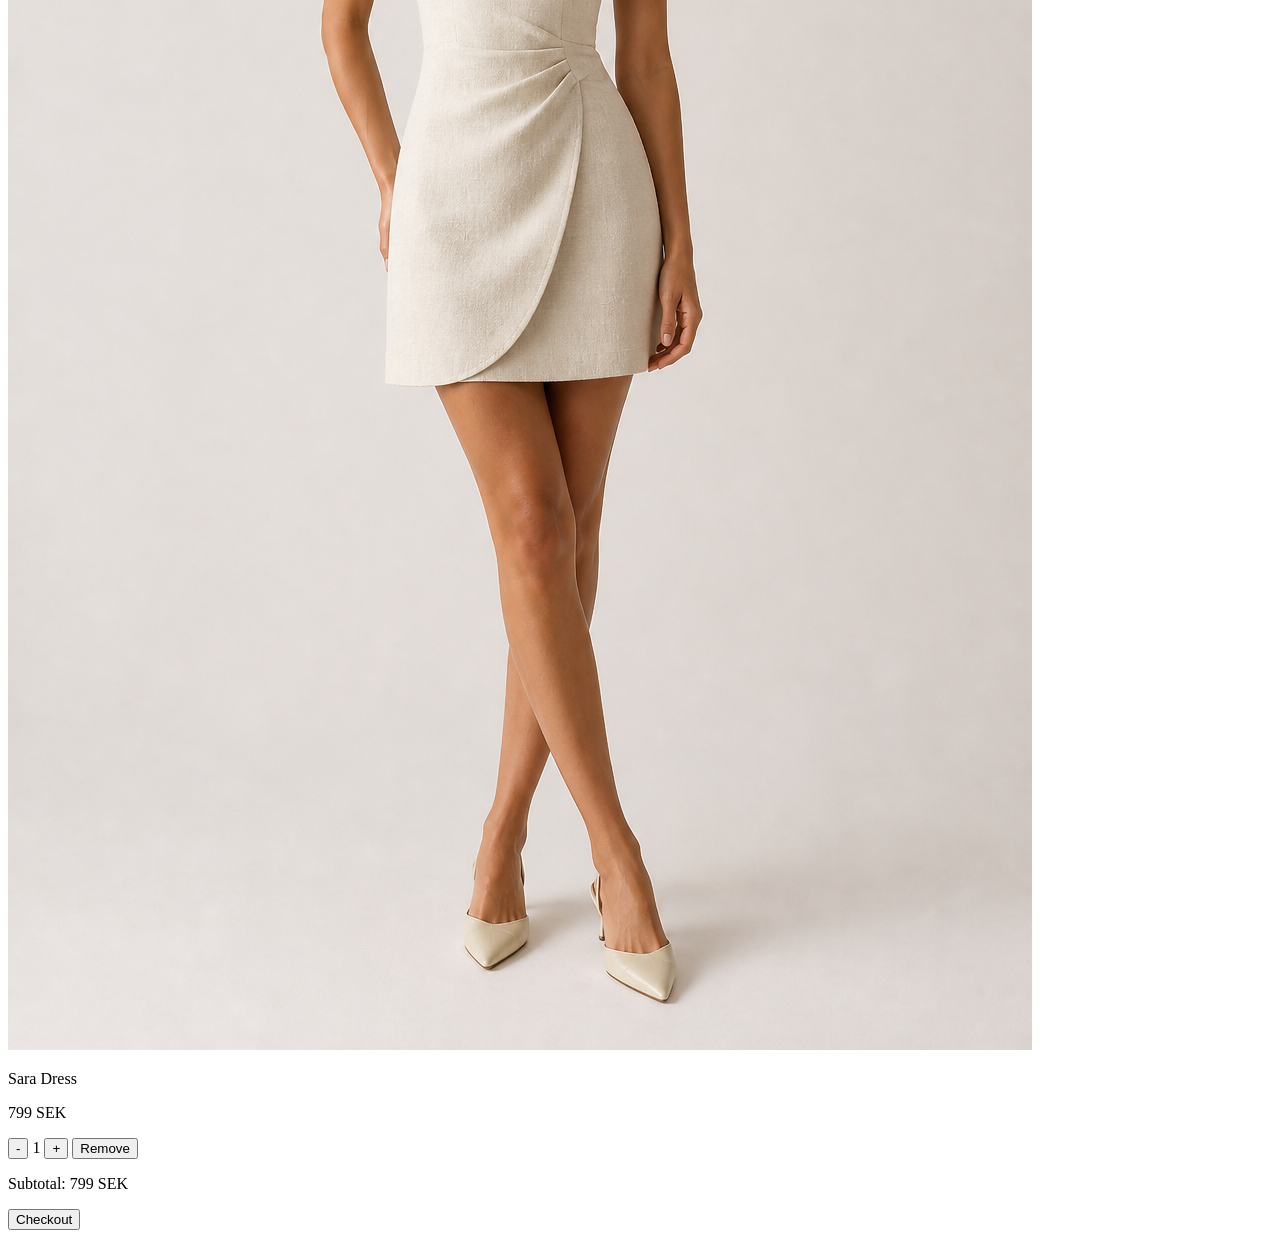
==== commit bf1dfc71: "fixed navigation and root problem" ====
--- a/StudioS/about.html
+++ b/StudioS/about.html
@@ -10,7 +10,7 @@
 
     <title>StudioS</title>
 
-    <link rel="stylesheet" href="../Css/main.css" />
+    <link rel="stylesheet" href="../css/main.css" />
 
     <script src="../js/main.js" defer></script>
   </head>
@@ -18,9 +18,9 @@
   <body>
     <div class="wrapper">
       <nav class="logo">
-        <a href="homepage.html">
+        <a href="../index.html">
           <img
-            src="/img/studio-s.png"
+            src="../img/studio-s.png"
             alt="logotype studioS"
             class="logotype"
           />
@@ -29,7 +29,7 @@
 
       <div class="right-menu">
         <button class="menu-button">
-          <img src="/img/menu.png" alt="Menu" />
+          <img src="../img/menu.png" alt="Menu" />
         </button>
 
         <div class="dropdown-menu">
@@ -50,7 +50,7 @@
       <nav class="bag">
         <button class="bag-button">
           <img
-            src="/img/bag.png"
+            src="../img/bag.png"
             alt="Bag"
             class="bag-icon"
           />
@@ -60,7 +60,7 @@
 
     <section class="about">
       <img
-        src="/img/group-photo.png"
+        src="../img/group-photo.png"
         alt="Group photo"
       />
 
@@ -146,7 +146,7 @@
 
           <div class="social-item">
             <img
-              src="/img/instagram-icon.png"
+              src="../img/instagram-icon.png"
               alt="Instagram"
               class="social-icon"
             />
@@ -156,7 +156,7 @@
 
           <div class="social-item">
             <img
-              src="/img/tiktok-icon.png"
+              src="../img/tiktok-icon.png"
               alt="TikTok"
               class="social-icon"
             />
@@ -175,7 +175,7 @@
 
         <div class="cart-item">
           <img
-            src="/img/dress4.png"
+            src="../img/dress4.png"
             alt="Sara Dress"
           />
 
